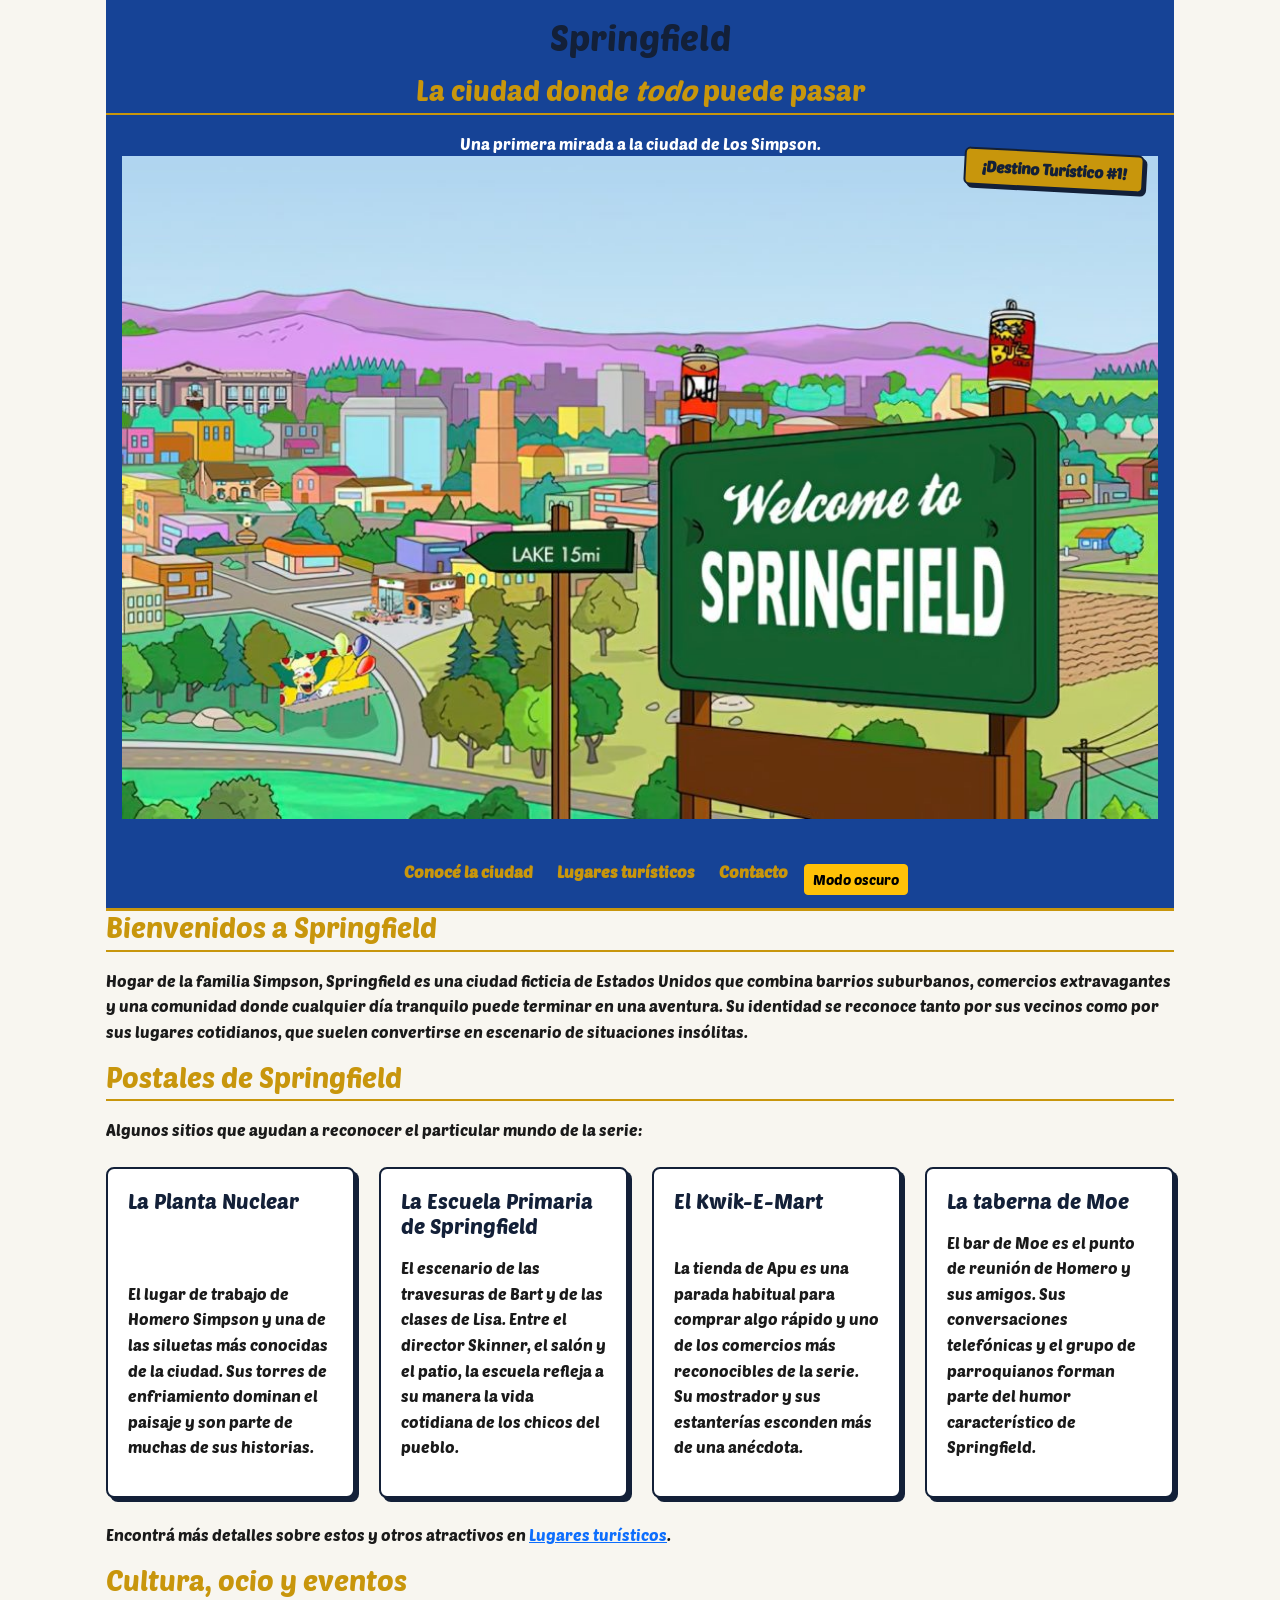
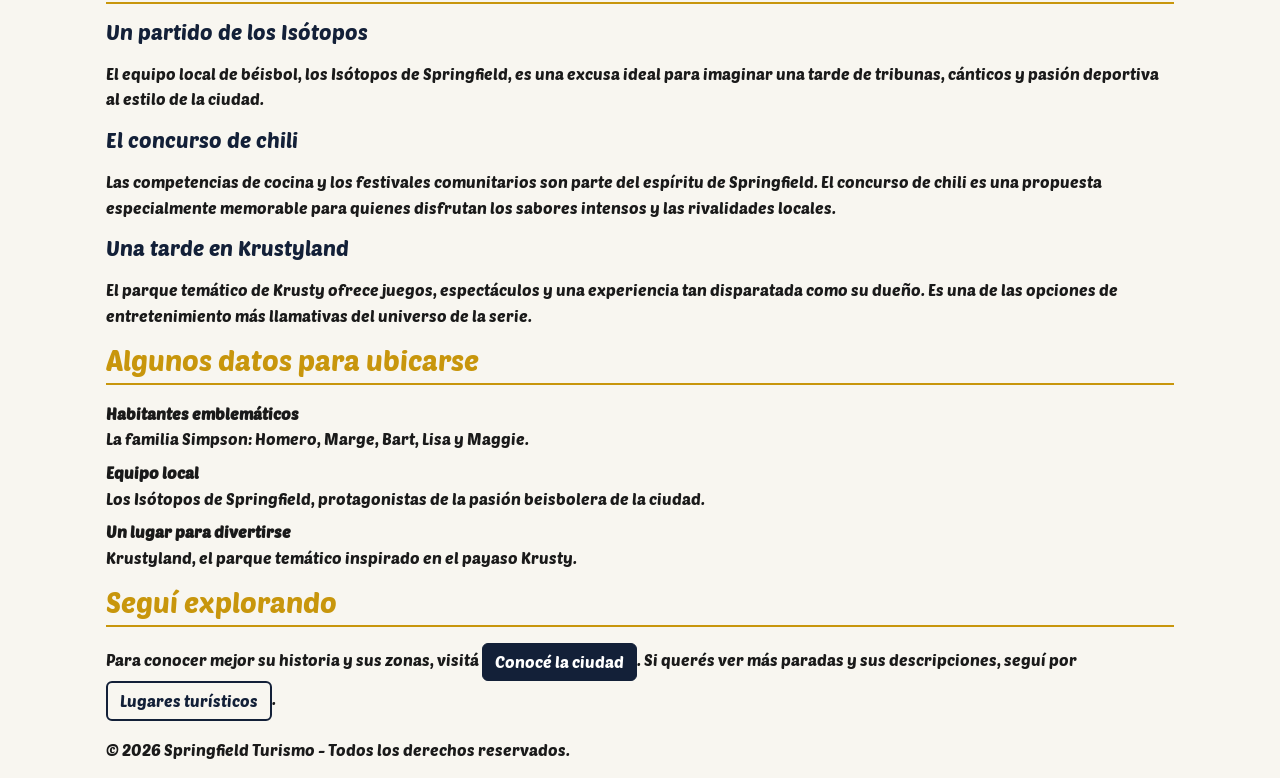
==== index.html @ f0b77295 "Update index.html" ====
<!DOCTYPE html>
<html lang="es">
<head>
    <meta charset="UTF-8">
    <meta name="viewport" content="width=device-width, initial-scale=1.0">
    <title>Springfield</title>
    <link rel="preconnect" href="https://fonts.googleapis.com">
    <link rel="preconnect" href="https://fonts.gstatic.com" crossorigin>
    <link href="https://fonts.googleapis.com/css2?family=Poetsen+One&display=swap" rel="stylesheet">
    <link href="https://cdn.jsdelivr.net/npm/bootstrap@5.3.8/dist/css/bootstrap.min.css" rel="stylesheet" integrity="sha384-sRIl4kxILFvY47J16cr9ZwB07vP4J8+LH7qKQnuqkuIAvNWLzeN8tE5YBujZqJLB" crossorigin="anonymous">
    <link rel=stylesheet href="CSS/estilos.css"> 
</head>
<body>
    <header>
        <h1>Springfield</h1>
        <h2>La ciudad donde <em>todo</em> puede pasar</h2>
        <figure class="imagenSpringfield">
            <span class="badge badge-destacado">¡Destino Turístico #1!</span>
            <img src="./IMG/welcomeToSpringfield.jpg" alt="Vista ilustrada de Springfield">
            <figcaption>Una primera mirada a la ciudad de Los Simpson.</figcaption>
        </figure>
        
    </header>
    <nav class="navbar navbar-expand-lg bg-body-tertiary sticky-top " data-bs-theme="dark">
            <div class="container-fluid">
                <div class="collapse navbar-collapse justify-content-center">
                    <ul>                    
                        <li><a href="ciudad.html">Conocé la ciudad</a></li>
                        <li><a href="lugares.html">Lugares turísticos</a></li>
                        <li><a href="contactos.html">Contacto</a></li>
                    </ul>
                    <button id="btn-modo" class="btn btn-sm btn-warning ms-3">Modo oscuro</button>
                </div>
            </div>
        </nav>
    <main>
        <section aria-labelledby="bienvenida">
            <h2 id="bienvenida">Bienvenidos a Springfield</h2>
            <p>
                Hogar de la familia Simpson, Springfield es una ciudad ficticia de Estados
                Unidos que combina barrios suburbanos, comercios extravagantes y una
                comunidad donde cualquier día tranquilo puede terminar en una aventura.
                Su identidad se reconoce tanto por sus vecinos como por sus lugares
                cotidianos, que suelen convertirse en escenario de situaciones insólitas.
            </p>
        </section>

        <section aria-labelledby="lugares-destacados">
            <h2 id="lugares-destacados">Postales de Springfield</h2>
            <p>Algunos sitios que ayudan a reconocer el particular mundo de la serie:</p>
            <div class="destacados">
                <article>
                    <h3>La Planta Nuclear</h3>
                    <!-- Imagen sugerida: guardá el archivo en IMG/planta-nuclear.jpg y reemplazá este comentario por: <img src="./IMG/planta-nuclear.jpg" alt="Planta Nuclear de Springfield"> -->
                    <p>
                        El lugar de trabajo de Homero Simpson y una de las siluetas más
                        conocidas de la ciudad. Sus torres de enfriamiento dominan el
                        paisaje y son parte de muchas de sus historias.
                    </p>
                </article>
                <article>
                    <h3>La Escuela Primaria de Springfield</h3>
                    <!-- Imagen sugerida: guardá el archivo en IMG/escuela-springfield.jpg y reemplazá este comentario por: <img src="./IMG/escuela-springfield.jpg" alt="Escuela Primaria de Springfield"> -->
                    <p>
                        El escenario de las travesuras de Bart y de las clases de Lisa.
                        Entre el director Skinner, el salón y el patio, la escuela refleja
                        a su manera la vida cotidiana de los chicos del pueblo.
                    </p>
                </article>
                <article>
                    <h3>El Kwik-E-Mart</h3>
                    <!-- Imagen sugerida: guardá el archivo en IMG/kwik-e-mart.jpg y reemplazá este comentario por: <img src="./IMG/kwik-e-mart.jpg" alt="Tienda Kwik-E-Mart"> -->
                    <p>
                        La tienda de Apu es una parada habitual para comprar algo rápido
                        y uno de los comercios más reconocibles de la serie. Su mostrador
                        y sus estanterías esconden más de una anécdota.
                    </p>
                </article>
                <article>
                    <h3>La taberna de Moe</h3>
                    <!-- Imagen sugerida: guardá el archivo en IMG/taberna-moe.jpg y reemplazá este comentario por: <img src="./IMG/taberna-moe.jpg" alt="Interior de la taberna de Moe"> -->
                    <p>
                        El bar de Moe es el punto de reunión de Homero y sus amigos.
                        Sus conversaciones telefónicas y el grupo de parroquianos forman
                        parte del humor característico de Springfield.
                    </p>
                </article>
            </div>
            <p>
                Encontrá más detalles sobre estos y otros atractivos en
                <a href="lugares.html">Lugares turísticos</a>.
            </p>
        </section>

        <section aria-labelledby="cultura-eventos">
            <h2 id="cultura-eventos">Cultura, ocio y eventos</h2>
            <article>
                <h3>Un partido de los Isótopos</h3>
                <!-- Imagen sugerida: guardá el archivo en IMG/isotopos.jpg y reemplazá este comentario por: <img src="./IMG/isotopos.jpg" alt="Partido de los Isótopos de Springfield"> -->
                <p>
                    El equipo local de béisbol, los Isótopos de Springfield, es una
                    excusa ideal para imaginar una tarde de tribunas, cánticos y pasión
                    deportiva al estilo de la ciudad.
                </p>
            </article>
            <article>
                <h3>El concurso de chili</h3>
                <!-- Imagen sugerida: guardá el archivo en IMG/concurso-chili.jpg y reemplazá este comentario por: <img src="./IMG/concurso-chili.jpg" alt="Concurso de chili de Springfield"> -->
                <p>
                    Las competencias de cocina y los festivales comunitarios son parte
                    del espíritu de Springfield. El concurso de chili es una propuesta
                    especialmente memorable para quienes disfrutan los sabores intensos
                    y las rivalidades locales.
                </p>
            </article>
            <article>
                <h3>Una tarde en Krustyland</h3>
                <!-- Imagen sugerida: guardá el archivo en IMG/krustyland.jpg y reemplazá este comentario por: <img src="./IMG/krustyland.jpg" alt="Parque temático Krustyland"> -->
                <p>
                    El parque temático de Krusty ofrece juegos, espectáculos y una
                    experiencia tan disparatada como su dueño. Es una de las opciones
                    de entretenimiento más llamativas del universo de la serie.
                </p>
            </article>
        </section>

        <section aria-labelledby="datos-curiosos">
            <h2 id="datos-curiosos">Algunos datos para ubicarse</h2>
            <dl>
                <dt>Habitantes emblemáticos</dt>
                <dd>
                    La familia Simpson: Homero, Marge, Bart, Lisa y Maggie.
                </dd>
                <dt>Equipo local</dt>
                <dd>
                    Los Isótopos de Springfield, protagonistas de la pasión beisbolera
                    de la ciudad.
                </dd>
                <dt>Un lugar para divertirse</dt>
                <dd>
                    Krustyland, el parque temático inspirado en el payaso Krusty.
                </dd>
            </dl>
        </section>

        <aside>
            <h2>Seguí explorando</h2>
            <p>
                Para conocer mejor su historia y sus zonas, visitá
                <a href="ciudad.html" class="btn btn-primary">Conocé la ciudad</a>. Si querés ver más paradas
                y sus descripciones, seguí por
                <a href="lugares.html" class="btn btn-outline-primary">Lugares turísticos</a>.
            </p>
        </aside>
    </main>
    <footer> 
        <p>
            &copy; 2026 Springfield Turismo - Todos los derechos reservados.
        </p> 
    </footer>
    <script src="https://cdn.jsdelivr.net/npm/bootstrap@5.3.8/dist/js/bootstrap.bundle.min.js" integrity="sha384-FKyoEForCGlyvwx9Hj09JcYn3nv7wiPVlz7YYwJrWVcXK/BmnVDxM+D2scQbITxI" crossorigin="anonymous"></script>
    <script src="js/main.js"></script>
</body>
</html>
---- CSS/estilos.css ----
/* 
VARIABLES Y COLORES
*/

:root {
  --color-primario: #132038;
  --color-secundario: #C8960C;
  --color-fondo: #F8F6F0;
  --color-texto: #1A1A1A;
  --color-texto-blanco: #FFFFFF;
  --color-azul-claro: #164396;
  --fuente-principal: 'Poetsen One', sans-serif;
}

/*
RESET Y TIPOGRAFIA GLOBAL
*/

* {
  box-sizing: border-box;
  margin: 0;
  padding: 0;
}

html {
  font-size: 16px;

}

body {
  flex-direction: column;
  align-items: center;
  align-content: center;
  
  font-family: var(--fuente-principal);
  font-size: 1rem;
  line-height: 1.6;
  background-color: var(--color-fondo);
  color: var(--color-texto);
  max-width: 1100px;
  margin: 0 auto;
  padding: 0 1rem;  
}

/*
TIPOGRAFIA GLOBAL
*/

h1, h2, h3 {
  color: var(--color-primario);
  margin-bottom: 1rem;
}

h1 {
  font-size: 2.2rem;
  color: var(--color-primario);
}

h2 {
  font-size: 1.75rem;
  color: var(--color-secundario);
  border-bottom: 2px solid var(--color-secundario);
  padding-bottom: 0.3rem;
}

h3 {
  font-size: 1.3rem;
  color: var(--color-primario);
}

p {
  margin-bottom: 1rem;
}

header, nav {
  background-color: var(--color-azul-claro);
  color: var(--color-texto-blanco);
  padding: 1rem 0;
  text-align: center;
}

nav ul {
  
  list-style: none;
  display: flex;
  justify-content: center;
  align-items: center;
  flex-wrap: wrap;
  gap: 1.5rem;  
}

nav {
  position: sticky;
  top: 0;
}

nav ul a {
  color: var(--color-secundario);
  text-decoration: none;
  font-weight: bold;
}

nav ul a:hover {
  color: var(--color-texto-blanco);
  text-decoration: underline;
}

.imagenSpringfield {
  display: flex;
  flex-direction: column-reverse;
  align-items: center;
  justify-content: center;
  margin: 1rem 0;
  width: 100%;
  padding: 0 1rem;
}

.imagenSpringfield img {
  display: block;
  width: 100%;
  max-width: 100%;
  height: auto;
}

.contacto-page header {
  padding: 1.5rem 1rem 1.25rem;
}

.contacto-page header h1 {
  color: var(--color-texto-blanco);
  margin-bottom: 0.25rem;
}

.contacto-page header p {
  margin-bottom: 0;
}

.contacto-page nav ul {
  flex-wrap: wrap;
  padding: 0 1rem;
}

.contacto-page nav a[aria-current="page"] {
  color: var(--color-texto-blanco);
  text-decoration: underline;
  text-underline-offset: 0.25rem;
}

.contacto-page main {
  padding: 2rem 0 3rem;
}

.contacto-intro {
  margin-bottom: 1.5rem;
  padding: 1rem 0;
  border-bottom: 2px solid var(--color-secundario);
}

.contacto-intro h2,
.contacto-datos h2,
.formulario-contacto h2 {
  margin-bottom: 0.5rem;
}

.contacto-sello {
  color: var(--color-azul-claro);
  font-size: 0.9rem;
  text-transform: uppercase;
}

.contacto-columnas {
  display: grid;
  grid-template-columns: minmax(220px, 0.8fr) minmax(0, 1.4fr);
  gap: 2rem;
  align-items: start;
}

.contacto-datos {
  padding: 1rem 0;
}

.contacto-datos ul {
  list-style: none;
  margin-top: 1.25rem;
}

.contacto-datos li {
  display: grid;
  gap: 0.15rem;
  padding: 0.85rem 0;
  border-top: 1px solid #d7d2c5;
  overflow-wrap: anywhere;
}

.contacto-datos li span {
  color: var(--color-azul-claro);
  font-size: 0.85rem;
  text-transform: uppercase;
}

.contacto-datos a {
  color: var(--color-primario);
}

.formulario-contacto {
  padding: 1.5rem;
  background-color: #fff;
  border: 2px solid var(--color-primario);
  border-top: 8px solid var(--color-secundario);
  box-shadow: 6px 6px 0 var(--color-primario);
}

.formulario-contacto > p {
  color: #555;
  font-size: 0.9rem;
}

.campo-contacto {
  display: grid;
  gap: 0.35rem;
  margin-top: 1rem;
}

.campo-contacto label {
  color: var(--color-primario);
  font-weight: bold;
}

.campo-contacto input,
.campo-contacto select,
.campo-contacto textarea {
  width: 100%;
  min-height: 2.8rem;
  padding: 0.65rem 0.75rem;
  border: 1px solid #777;
  border-radius: 3px;
  background-color: #fff;
  color: var(--color-texto);
  font: inherit;
}

.campo-contacto textarea {
  min-height: 8rem;
  resize: vertical;
}

.campo-contacto input:focus,
.campo-contacto select:focus,
.campo-contacto textarea:focus {
  outline: 3px solid var(--color-secundario);
  outline-offset: 2px;
}

.formulario-contacto button {
  display: inline-flex;
  align-items: center;
  gap: 0.65rem;
  margin-top: 1.25rem;
  padding: 0.75rem 1rem;
  border: 0;
  border-radius: 3px;
  background-color: var(--color-primario);
  color: var(--color-texto-blanco);
  font: inherit;
  cursor: pointer;
}

.formulario-contacto button:hover {
  background-color: var(--color-azul-claro);
}

/*Seccion de destacados */

.destacados {
  display: flex;
  flex-wrap: wrap;
  gap: 1.5rem;
  margin: 1.5rem 0;
}

.destacados article {
  flex: 1 1 240px;
  display: flex;
  flex-direction: column;
  justify-content: space-between;
  background-color: #ffffff;
  border: 2px solid var(--color-primario);
  border-radius: 8px;
  padding: 1.25rem;
  box-shadow: 4px 4px 0 var(--color-primario);
}

/* Seccion de barrios en ciudad*/

.barrios-contenedor {
  display: flex;
  flex-wrap: wrap;
  gap: 1.5rem;
  margin-top: 1rem;
}

.barrio {
  flex: 1 1 280px;
  background-color: #ffffff;
  border-left: 5px solid var(--color-secundario);
  padding: 1rem 1.25rem;
  box-shadow: 0 2px 5px rgba(0, 0, 0, 0.08);
}

/*Contenedor para ubicar el badge sobree la imagen */

.imagenSpringfield {
  position: relative;
}

.badge-destacado {
  position: absolute;
  top: 20px;
  right: 30px;
  z-index: 10;
  font-size: 0.95rem;
  padding: 0.6rem 1rem;
  box-shadow: 3px 3px 0 var(--color-primario);
  transform: rotate(3deg);
}

/*Personalizacion de componentes */

.badge-destacado.badge {
  background-color: var(--color-secundario);
  color: var(--color-primario);
  border: 2px solid var(--color-primario);
}

.btn-primary {
  background-color: var(--color-primario);
  border-color: var(--color-primario);
  color: var(--color-texto-blanco);
  transition: all 0.25s ease-in-out;
}

.btn-primary:hover,
.btn-primary:focus {
  background-color: var(--color-azul-claro);
  border-color: var(--color-azul-claro);
}

.btn-outline-primary {
  color: var(--color-primario);
  border-color: var(--color-primario);
  border-width: 2px;
  transition: all 0.25s ease-in-out;
}

.btn-outline-primary:hover {
  background-color: var(--color-secundario);
  border-color: var(--color-primario);
  color: var(--color-primario);
}

/* Personalización del navbar de Bootstrap */
.navbar {
  background-color: var(--color-azul-claro) !important;
  border-bottom: 3px solid var(--color-secundario);
}
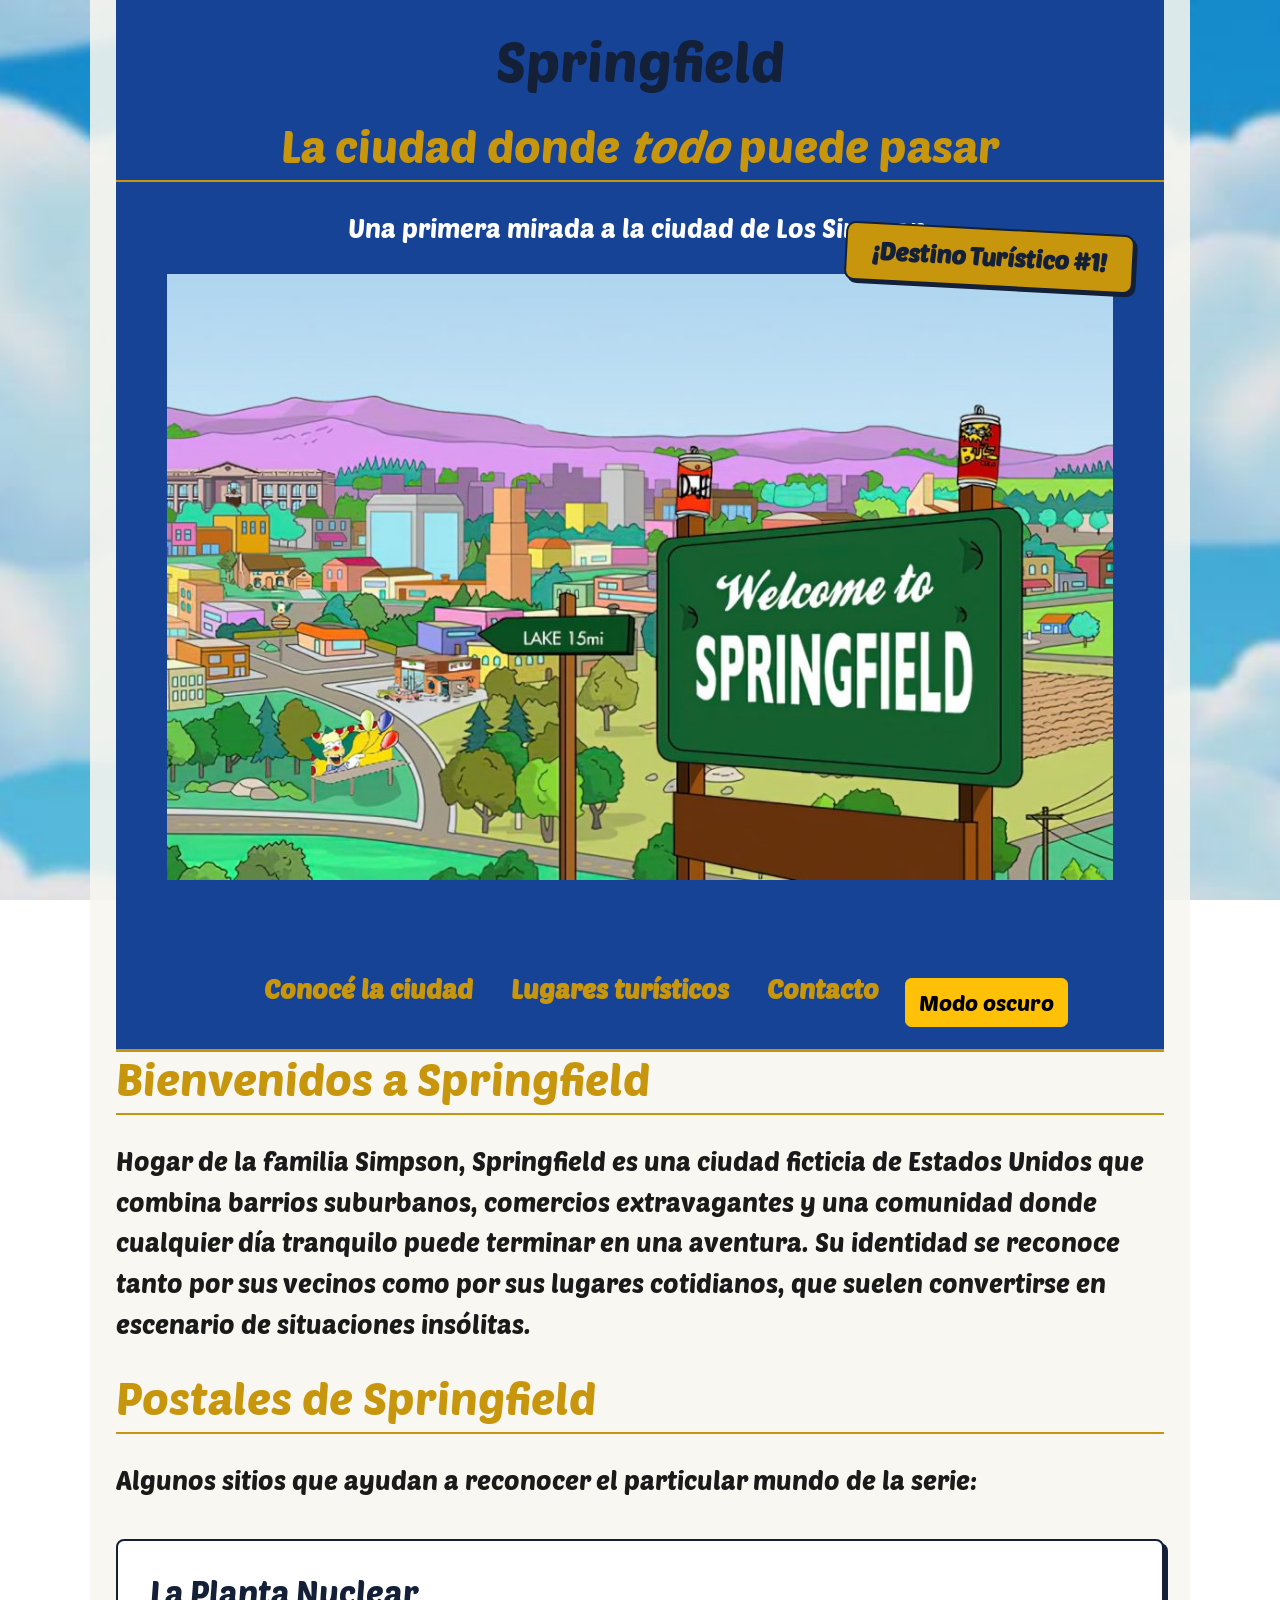
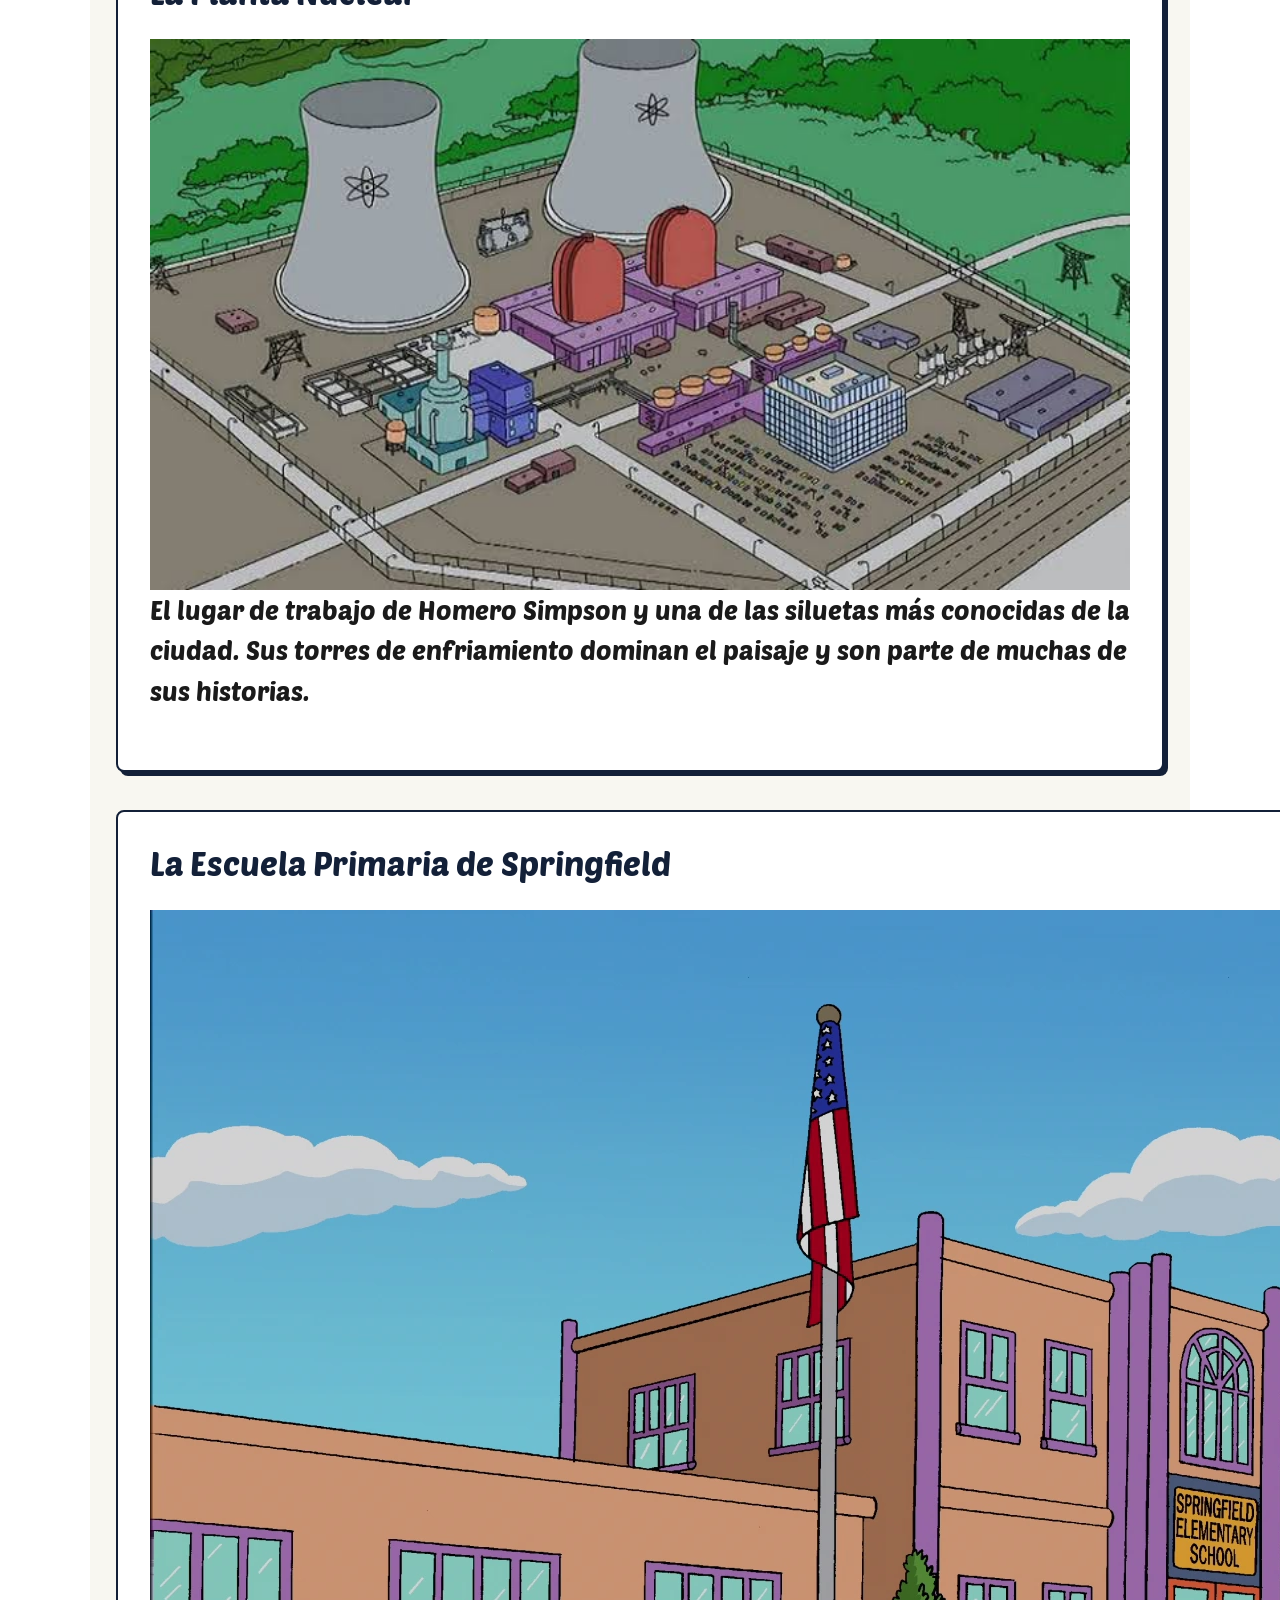
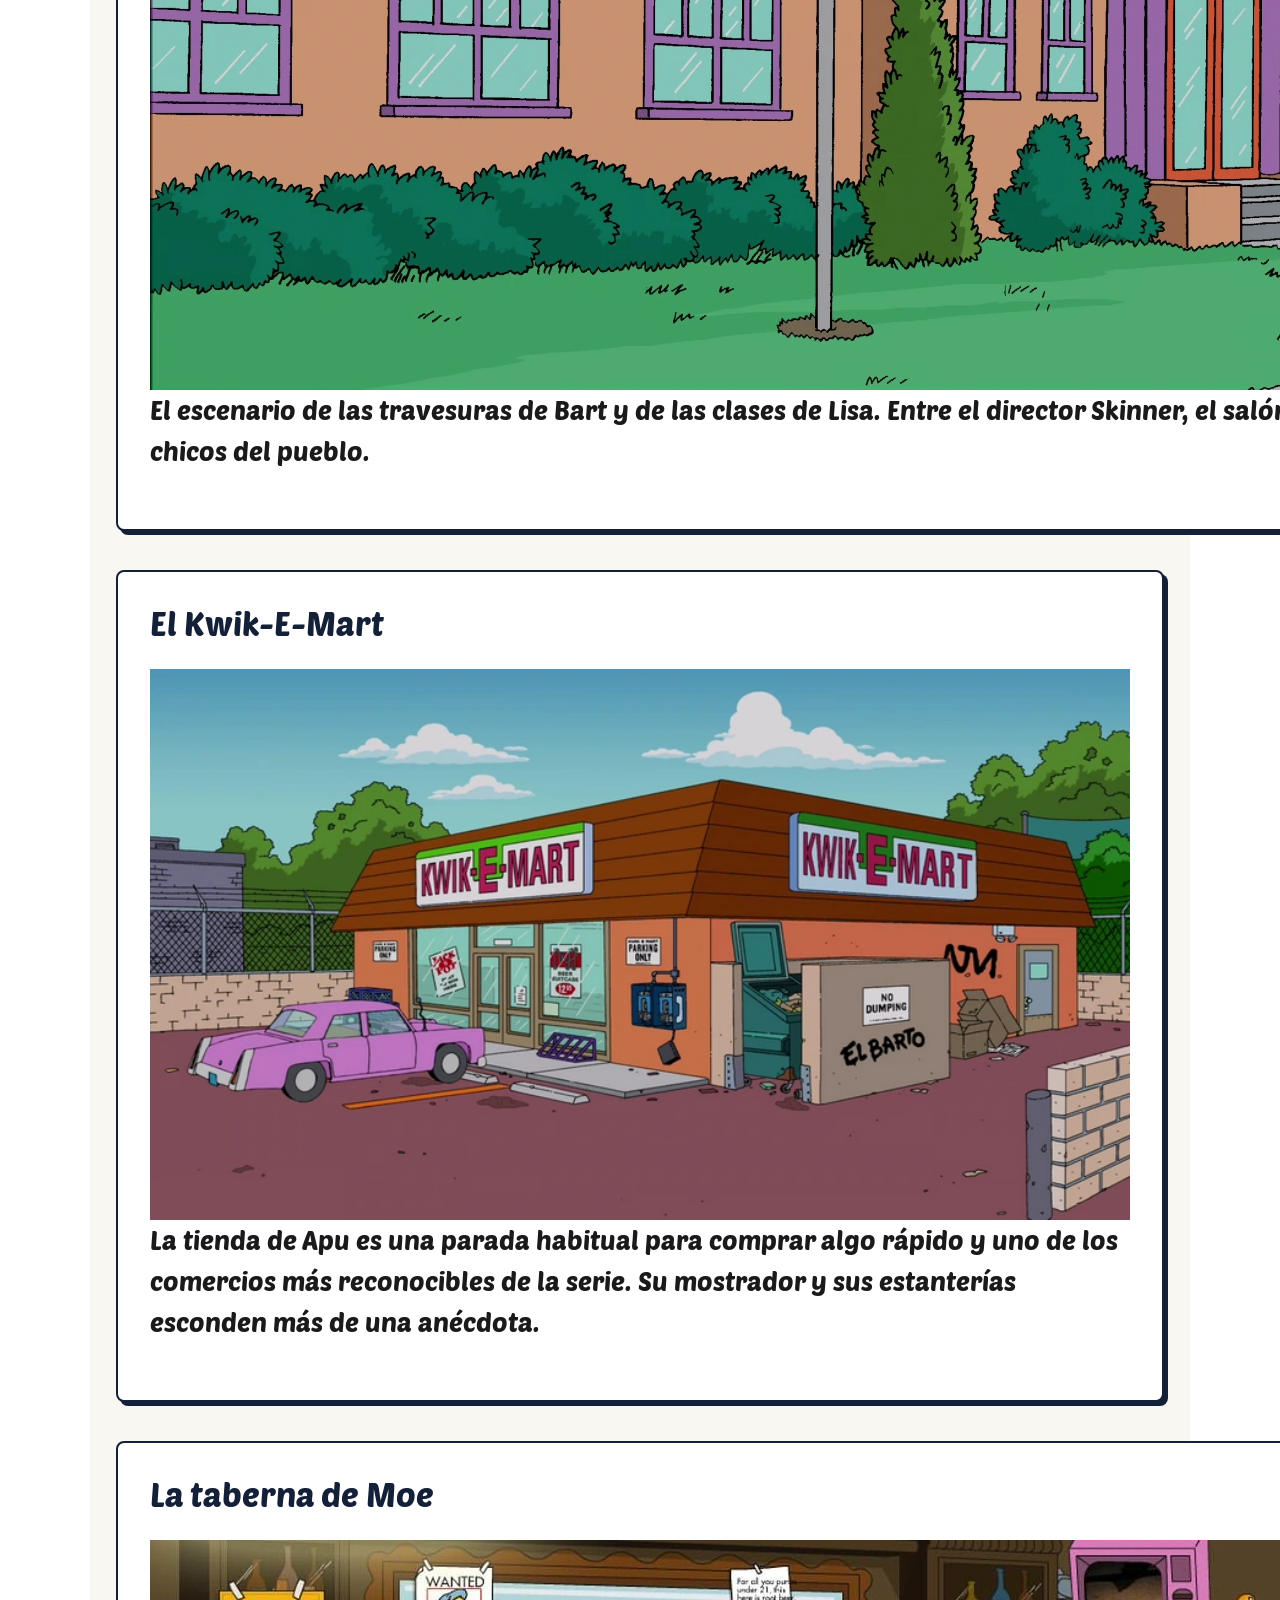
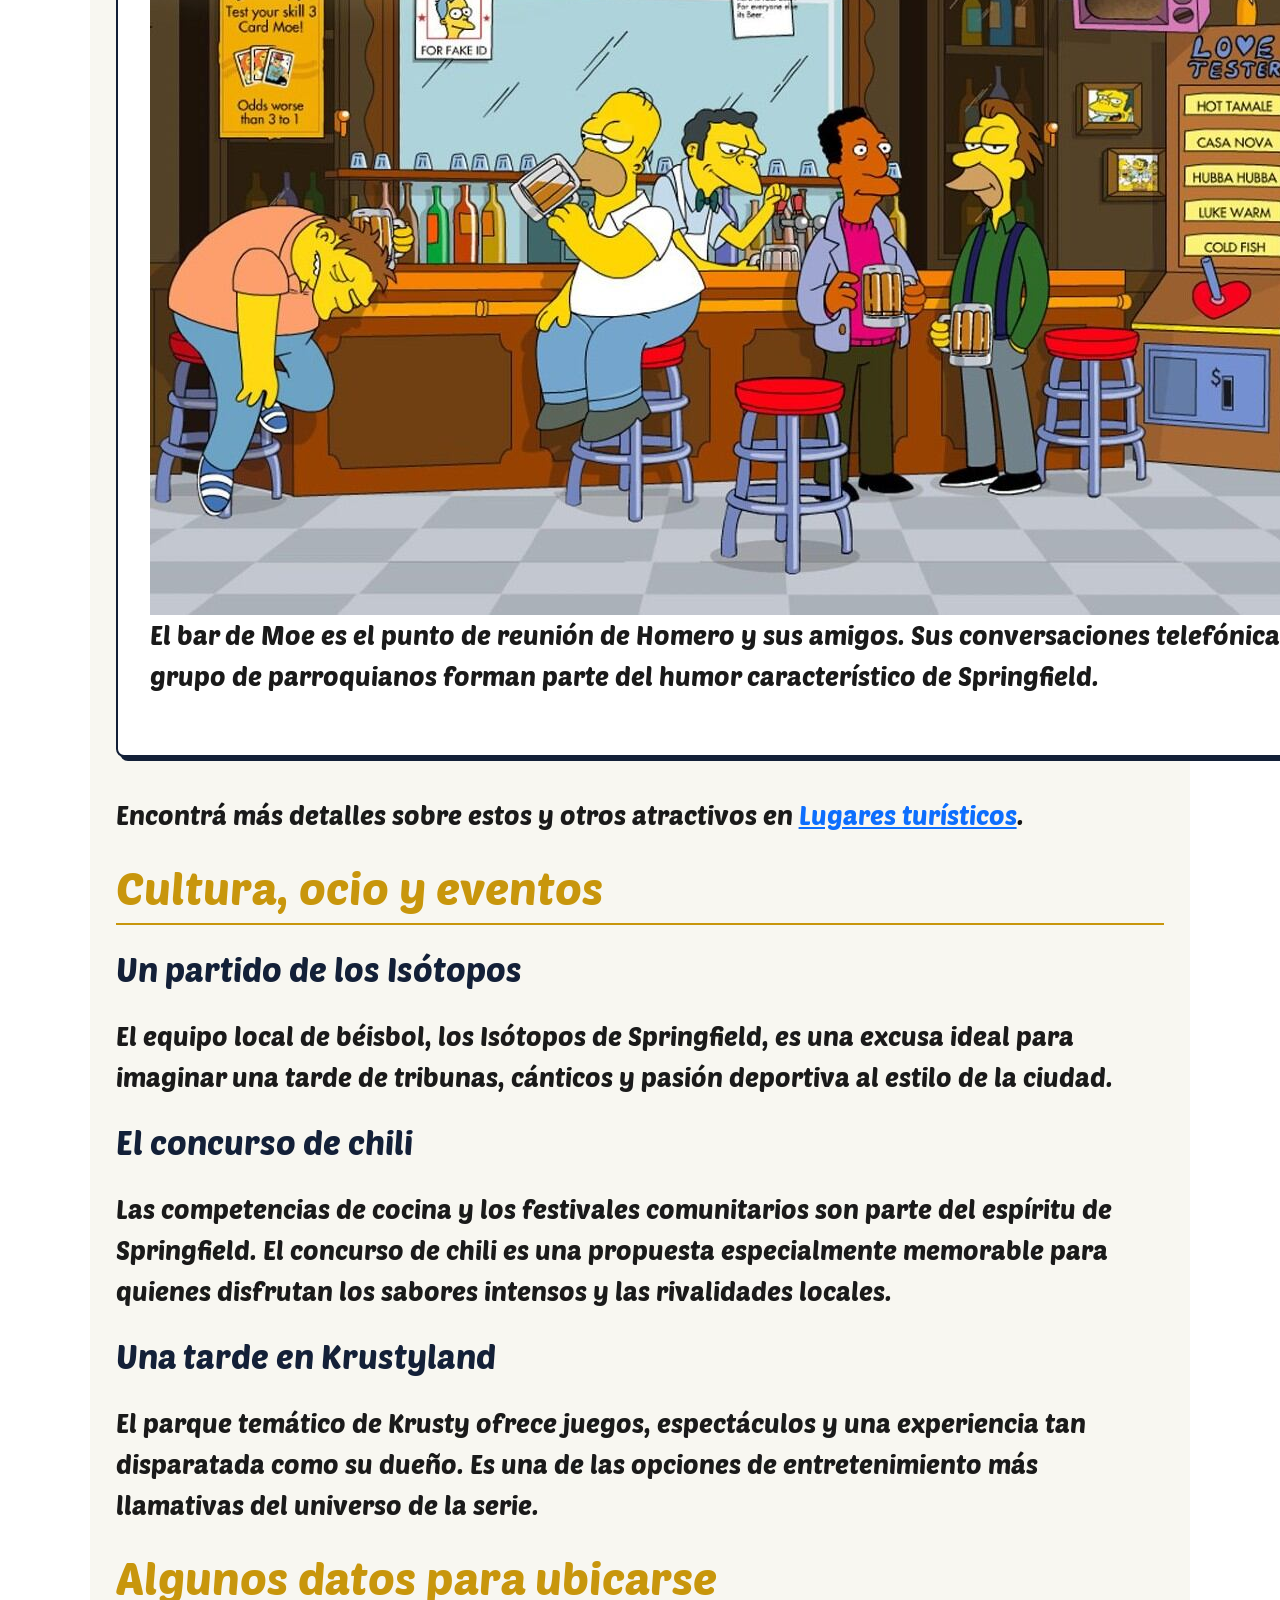
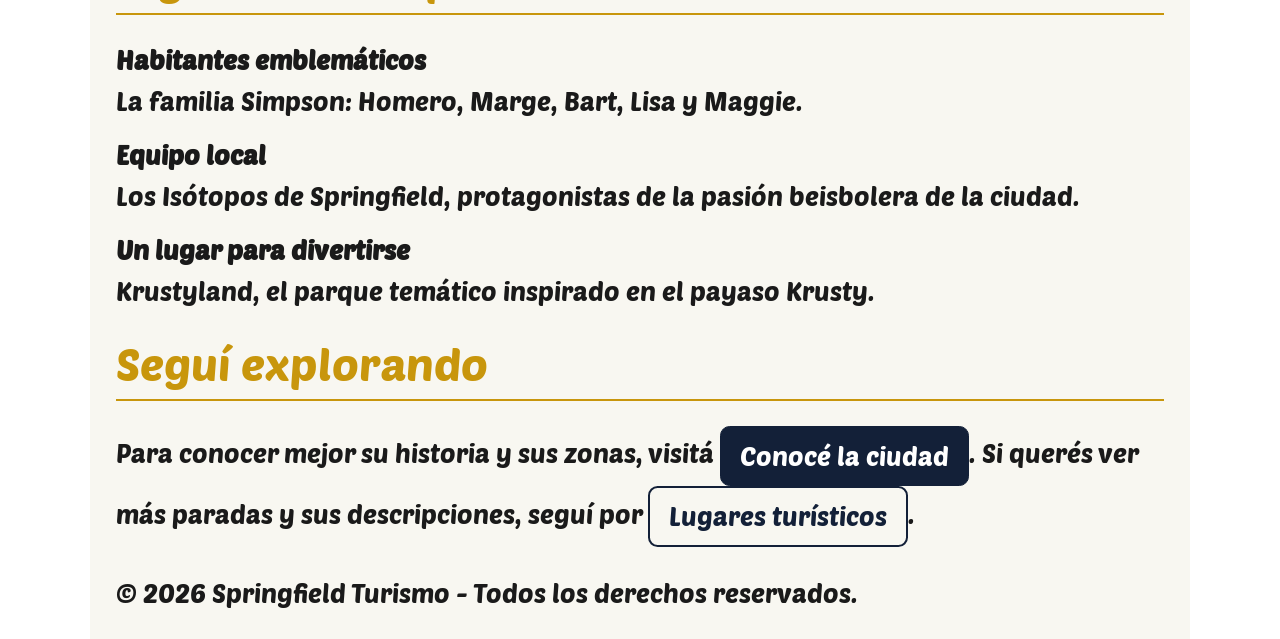
==== commit 11b71368: "feat: agrego funcionalidad js: modo oscuro. agrego imagenes." ====
--- a/index.html
+++ b/index.html
@@ -11,12 +11,13 @@
     <link rel=stylesheet href="CSS/estilos.css"> 
 </head>
 <body>
+    
     <header>
         <h1>Springfield</h1>
         <h2>La ciudad donde <em>todo</em> puede pasar</h2>
         <figure class="imagenSpringfield">
             <span class="badge badge-destacado">¡Destino Turístico #1!</span>
-            <img src="./IMG/welcomeToSpringfield.jpg" alt="Vista ilustrada de Springfield">
+            <img src="./IMG/welcomeToSpringfield.jpg" alt="Vista ilustrada de Springfield" class="imagenSpringfield">
             <figcaption>Una primera mirada a la ciudad de Los Simpson.</figcaption>
         </figure>
         
@@ -51,7 +52,7 @@
             <div class="destacados">
                 <article>
                     <h3>La Planta Nuclear</h3>
-                    <!-- Imagen sugerida: guardá el archivo en IMG/planta-nuclear.jpg y reemplazá este comentario por: <img src="./IMG/planta-nuclear.jpg" alt="Planta Nuclear de Springfield"> -->
+                    <img src="./IMG/plantaNuclear.jfif" alt="plantaNuclear">
                     <p>
                         El lugar de trabajo de Homero Simpson y una de las siluetas más
                         conocidas de la ciudad. Sus torres de enfriamiento dominan el
@@ -60,7 +61,7 @@
                 </article>
                 <article>
                     <h3>La Escuela Primaria de Springfield</h3>
-                    <!-- Imagen sugerida: guardá el archivo en IMG/escuela-springfield.jpg y reemplazá este comentario por: <img src="./IMG/escuela-springfield.jpg" alt="Escuela Primaria de Springfield"> -->
+                    <img src="./IMG/escuelaPrimaria.webp" alt="escuelaPrimaria">
                     <p>
                         El escenario de las travesuras de Bart y de las clases de Lisa.
                         Entre el director Skinner, el salón y el patio, la escuela refleja
@@ -69,7 +70,7 @@
                 </article>
                 <article>
                     <h3>El Kwik-E-Mart</h3>
-                    <!-- Imagen sugerida: guardá el archivo en IMG/kwik-e-mart.jpg y reemplazá este comentario por: <img src="./IMG/kwik-e-mart.jpg" alt="Tienda Kwik-E-Mart"> -->
+                    <img src="./IMG/Kwik-E-Mart.webp" alt="Tienda Kwik-E-Mart">
                     <p>
                         La tienda de Apu es una parada habitual para comprar algo rápido
                         y uno de los comercios más reconocibles de la serie. Su mostrador
@@ -78,7 +79,7 @@
                 </article>
                 <article>
                     <h3>La taberna de Moe</h3>
-                    <!-- Imagen sugerida: guardá el archivo en IMG/taberna-moe.jpg y reemplazá este comentario por: <img src="./IMG/taberna-moe.jpg" alt="Interior de la taberna de Moe"> -->
+                    <img src="./IMG/tabernaDeMoe.png" alt="tabernaDeMoe">
                     <p>
                         El bar de Moe es el punto de reunión de Homero y sus amigos.
                         Sus conversaciones telefónicas y el grupo de parroquianos forman
--- a/CSS/estilos.css
+++ b/CSS/estilos.css
@@ -23,8 +23,8 @@
 }
 
 html {
-  font-size: 16px;
-
+  font-size: 1.6em;
+  background: url("../IMG/fondo-intro.jpg") center / cover fixed no-repeat;
 }
 
 body {
@@ -35,7 +35,7 @@
   font-family: var(--fuente-principal);
   font-size: 1rem;
   line-height: 1.6;
-  background-color: var(--color-fondo);
+  background-color: rgba(248, 246, 240, 0.88);
   color: var(--color-texto);
   max-width: 1100px;
   margin: 0 auto;
@@ -269,6 +269,8 @@
   background-color: var(--color-azul-claro);
 }
 
+
+
 /*Seccion de destacados */
 
 .destacados {
@@ -364,11 +366,32 @@
   border-bottom: 3px solid var(--color-secundario);
 }
 
-
-
-
-
-
-
-
-
+/*MODO OSCURO */
+
+body.oscuro {
+  background-color: #121212;
+  color: #f5f5f5;
+}
+
+body.oscuro h1,
+body.oscuro h3 {
+  color: var(--color-secundario);
+}
+
+body.oscuro .destacados article,
+body.oscuro .barrio,
+body.oscuro .formulario-contacto {
+  background-color: #1e1e1e;
+  color: #f5f5f5;
+  border-color: var(--color-secundario);
+}
+
+body.oscuro .campo-contacto label {
+  color: var(--color-secundario);
+}
+
+
+
+
+
+
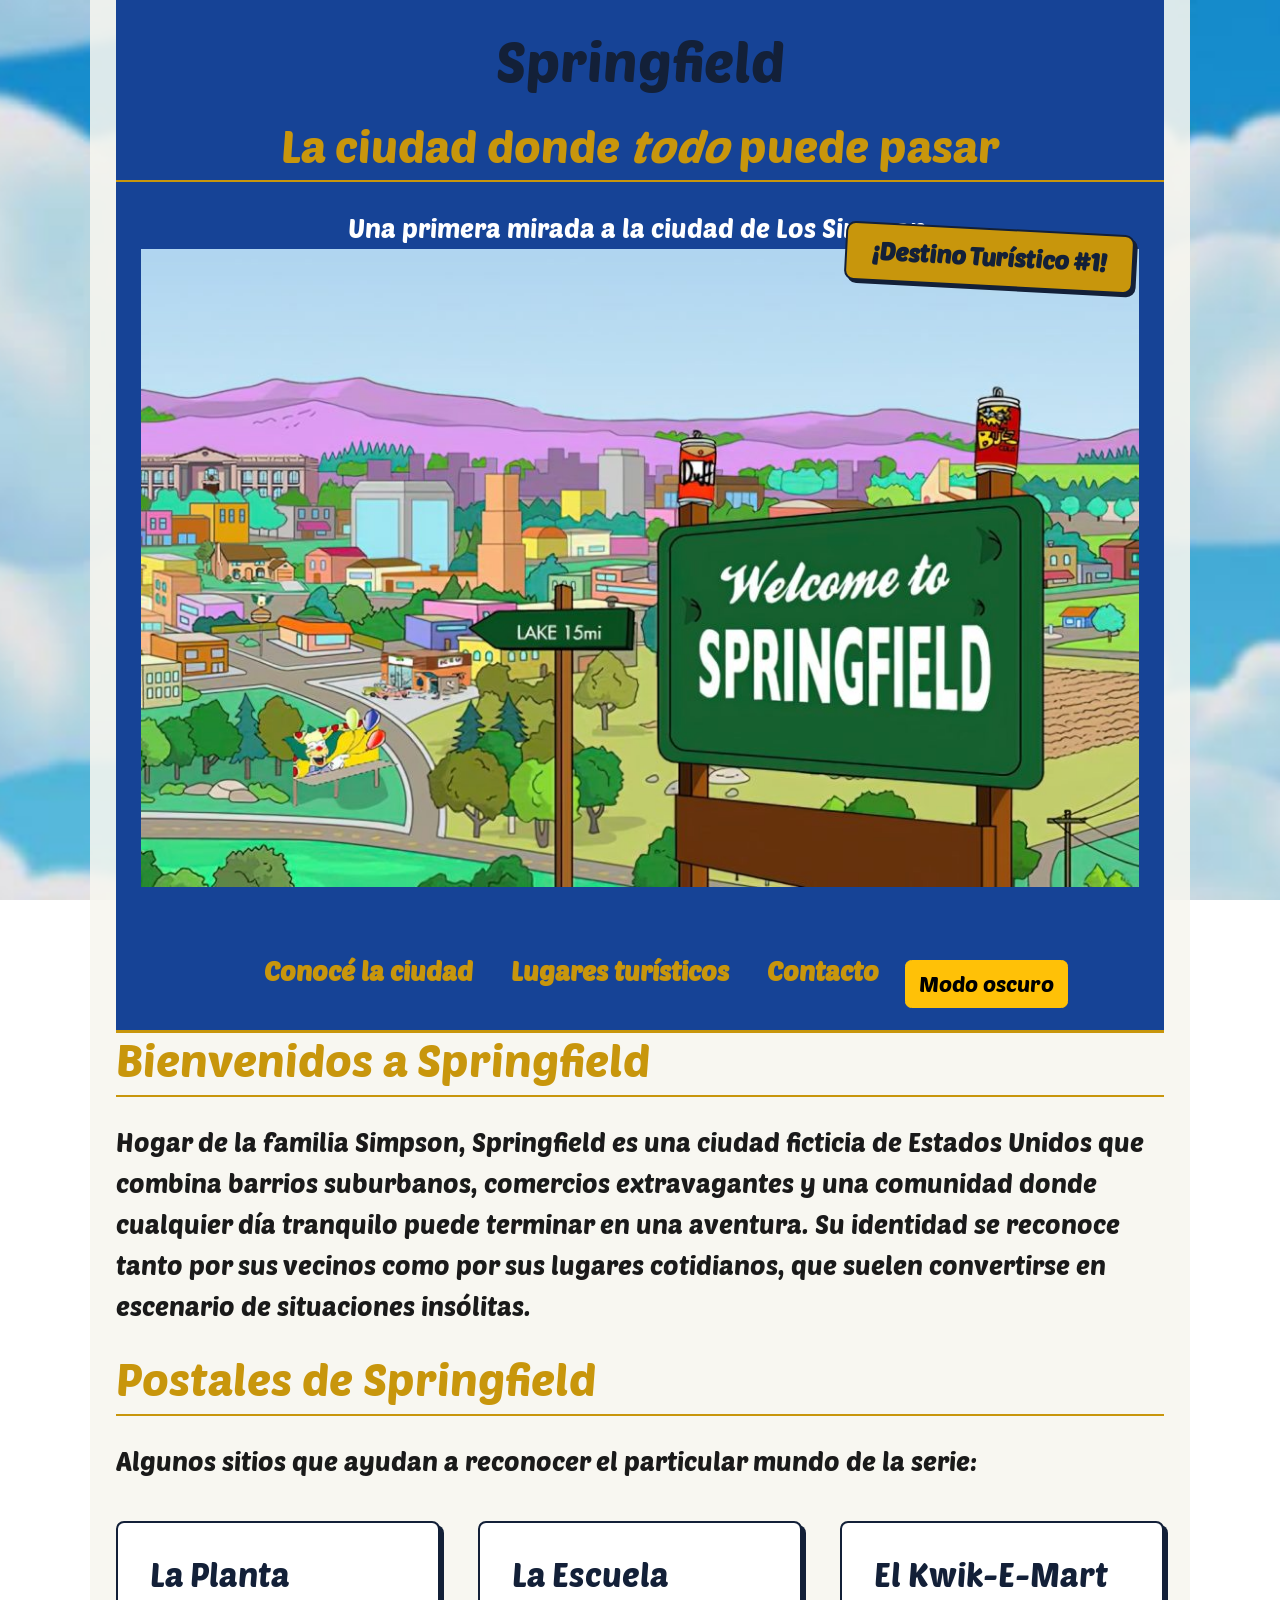
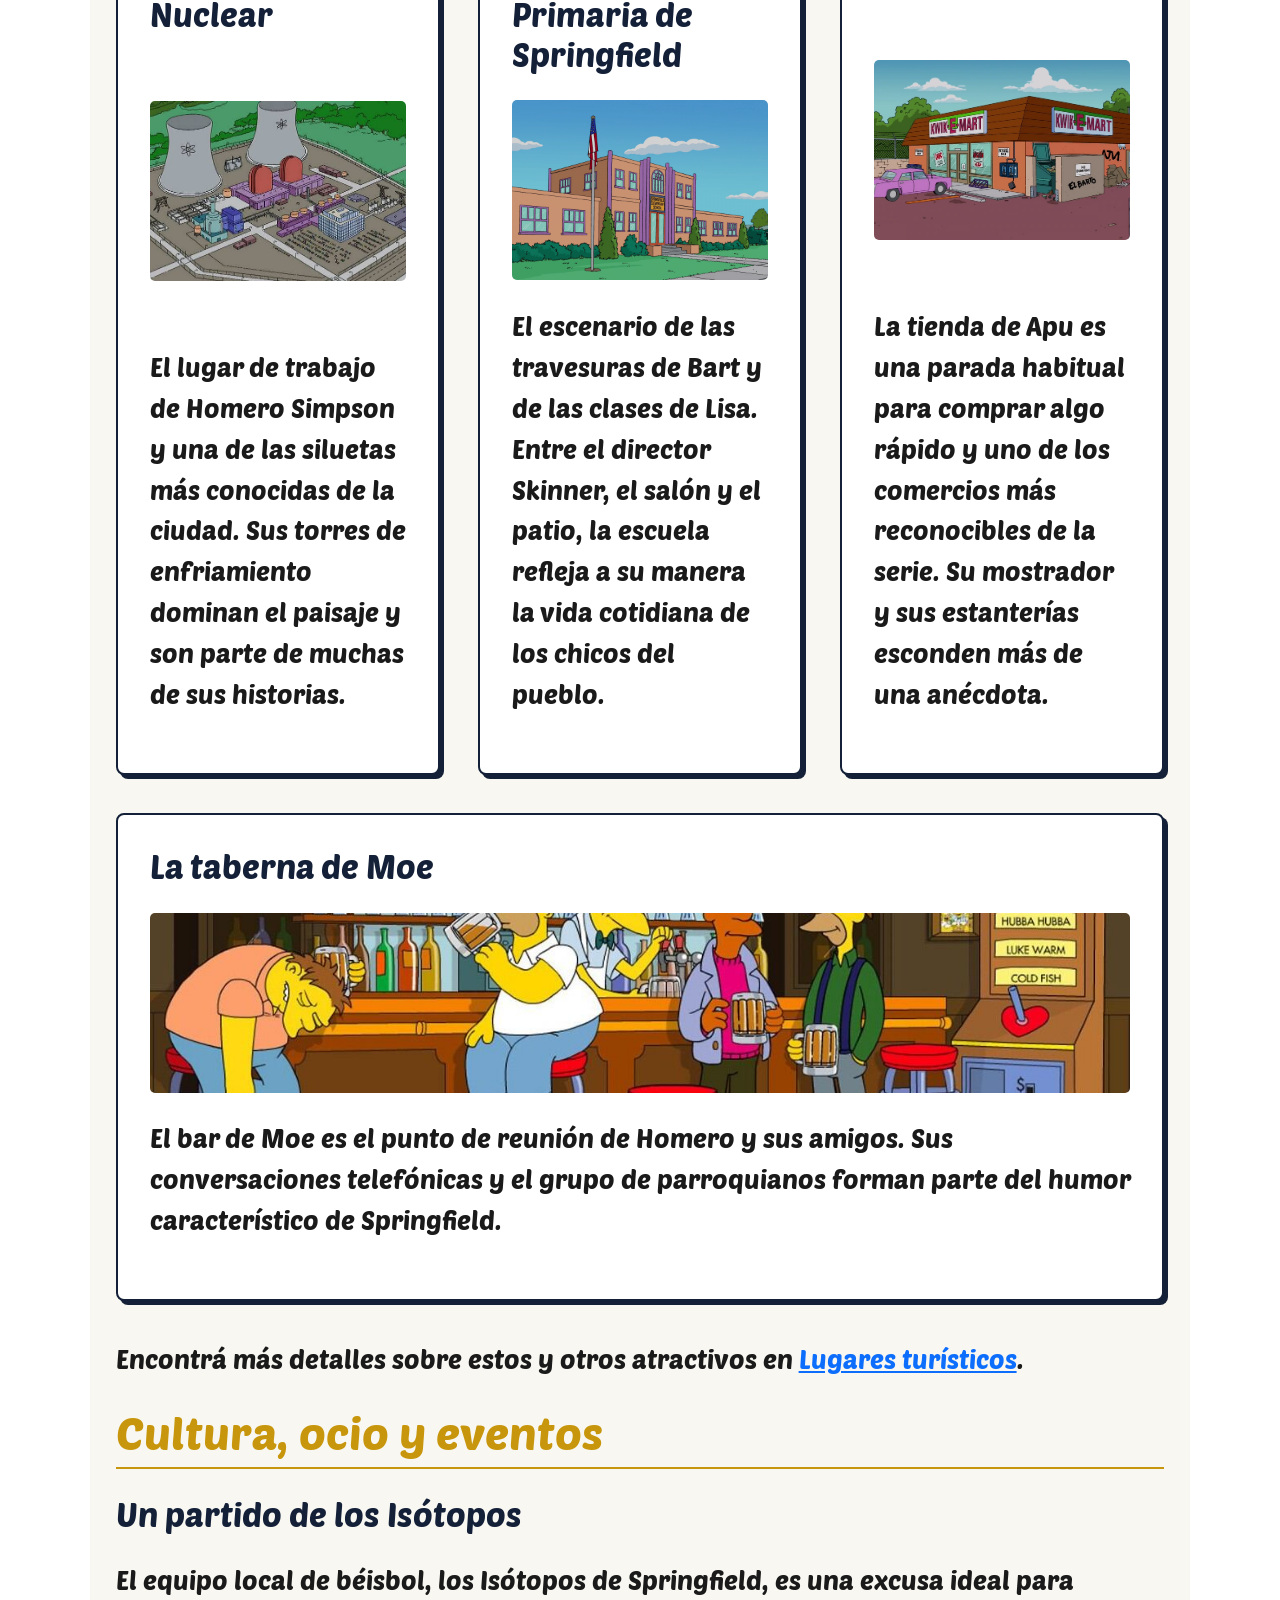
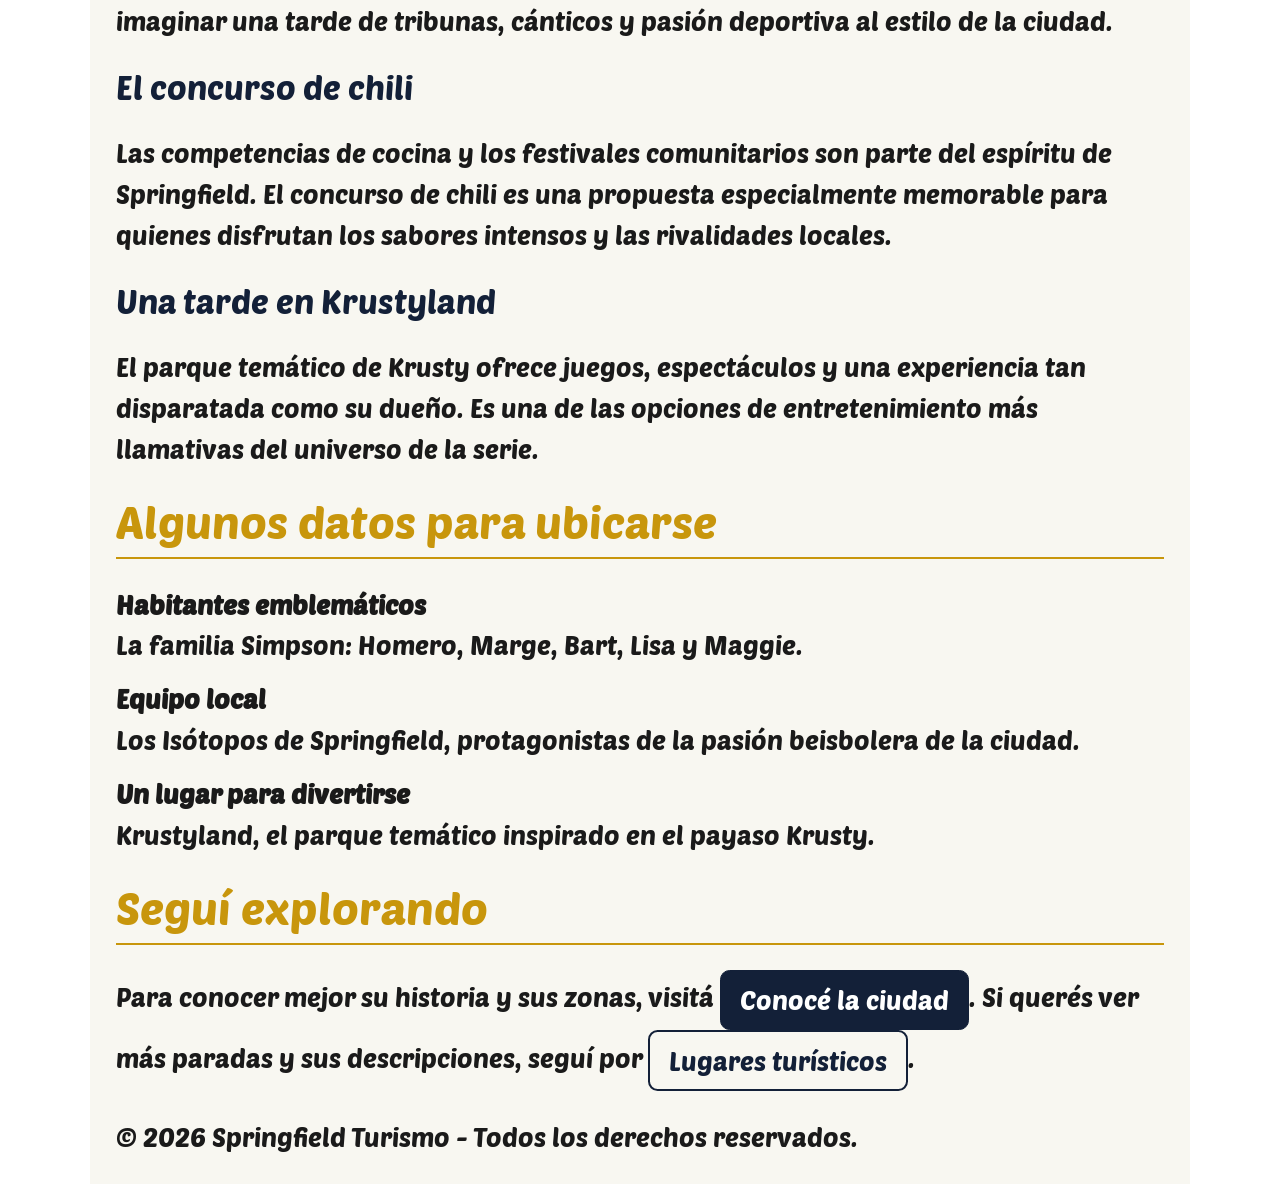
==== commit c8aa6185: "Update index.html" ====
--- a/index.html
+++ b/index.html
@@ -17,7 +17,7 @@
         <h2>La ciudad donde <em>todo</em> puede pasar</h2>
         <figure class="imagenSpringfield">
             <span class="badge badge-destacado">¡Destino Turístico #1!</span>
-            <img src="./IMG/welcomeToSpringfield.jpg" alt="Vista ilustrada de Springfield" class="imagenSpringfield">
+            <img src="./IMG/welcomeToSpringfield.jpg" alt="Vista ilustrada de Springfield">
             <figcaption>Una primera mirada a la ciudad de Los Simpson.</figcaption>
         </figure>
         
--- a/CSS/estilos.css
+++ b/CSS/estilos.css
@@ -292,6 +292,14 @@
   box-shadow: 4px 4px 0 var(--color-primario);
 }
 
+.destacados article img {
+  width: 100%;
+  height: 180px;
+  object-fit: cover;
+  border-radius: 5px;
+  margin-bottom: 1rem;
+}
+
 /* Seccion de barrios en ciudad*/
 
 .barrios-contenedor {
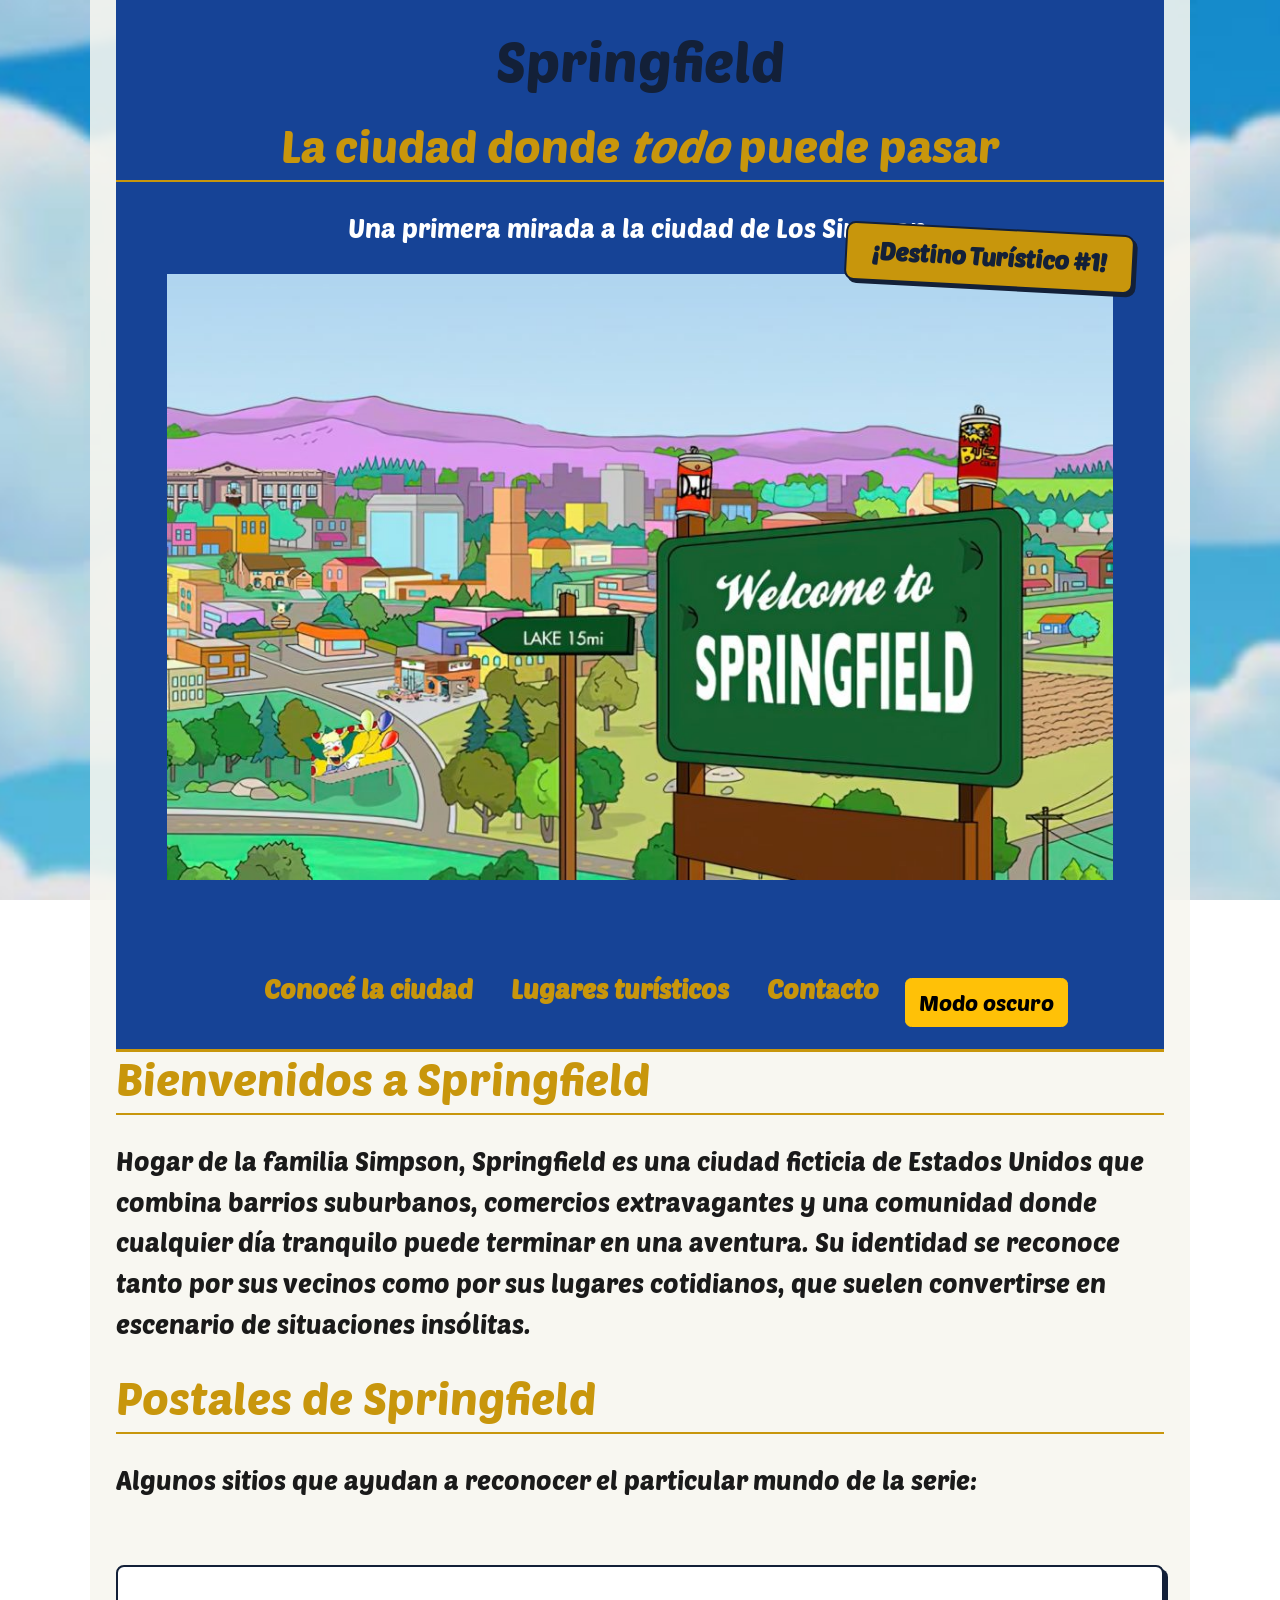
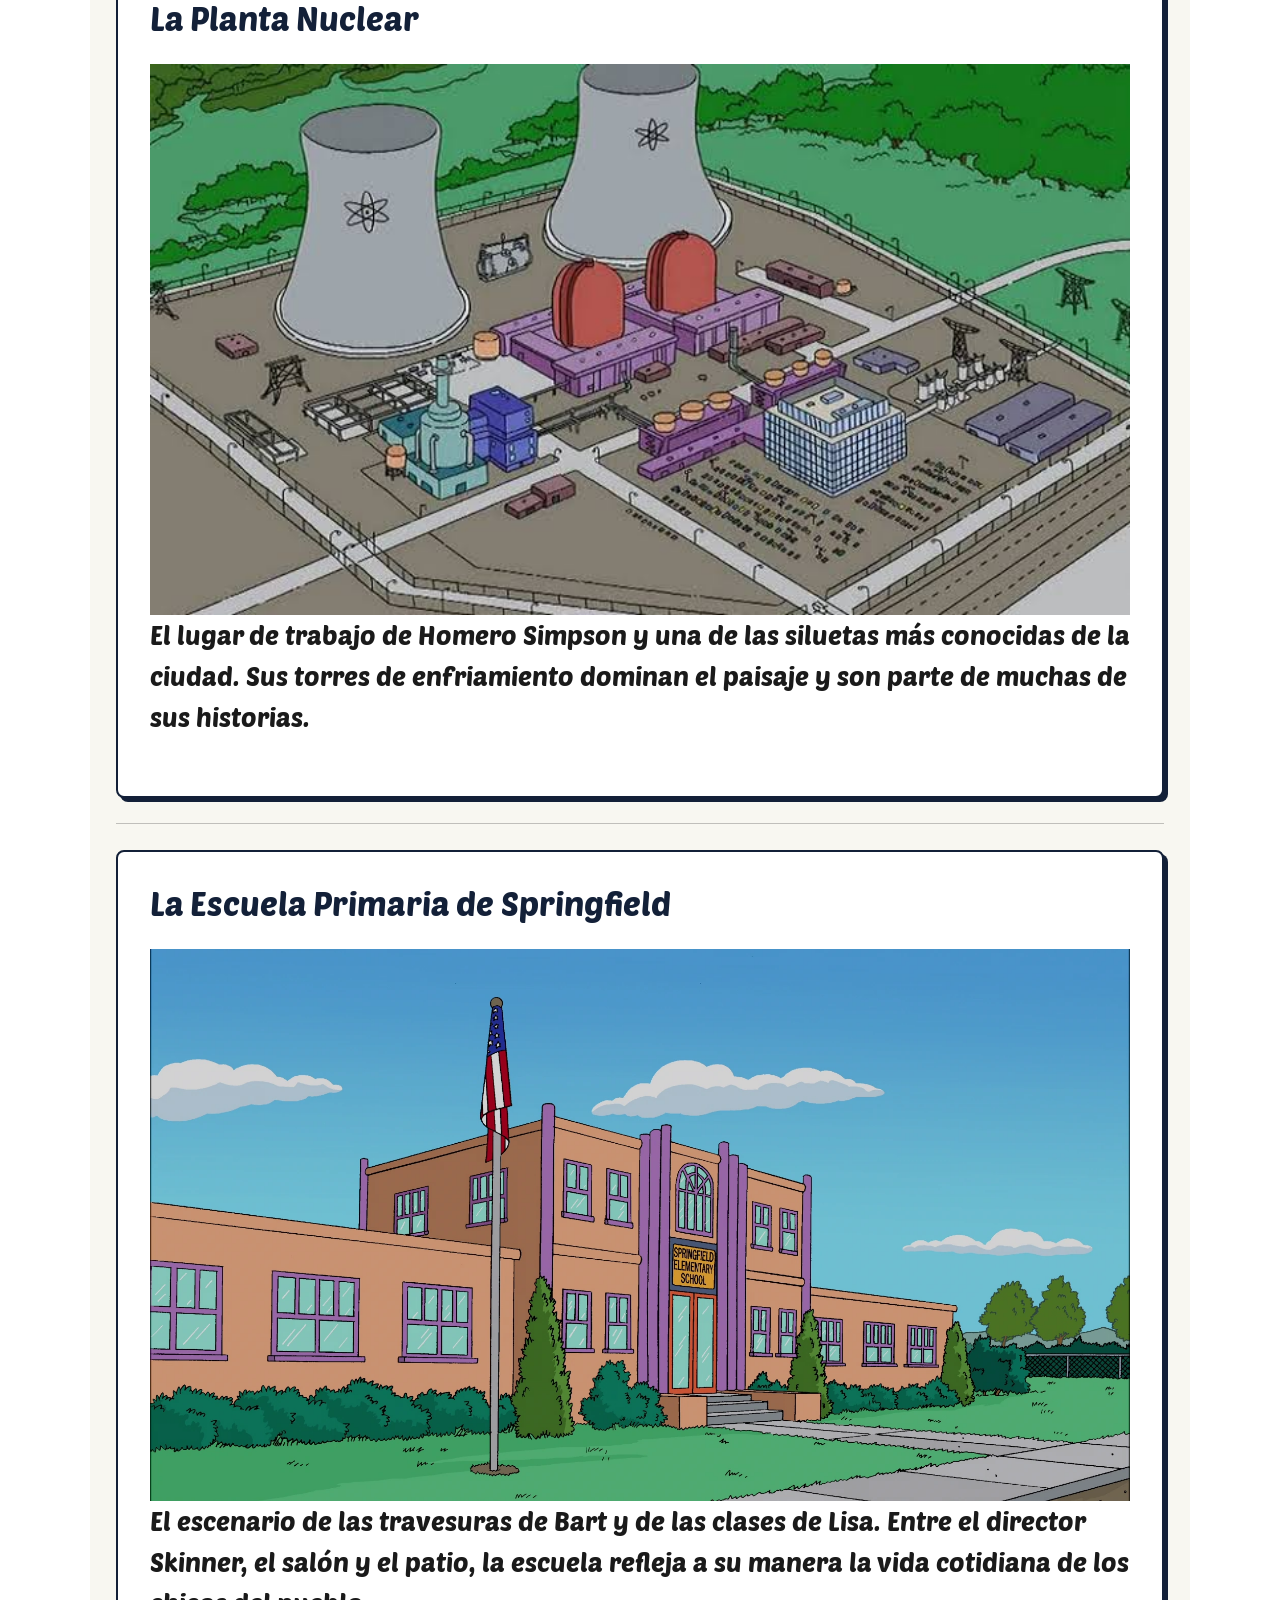
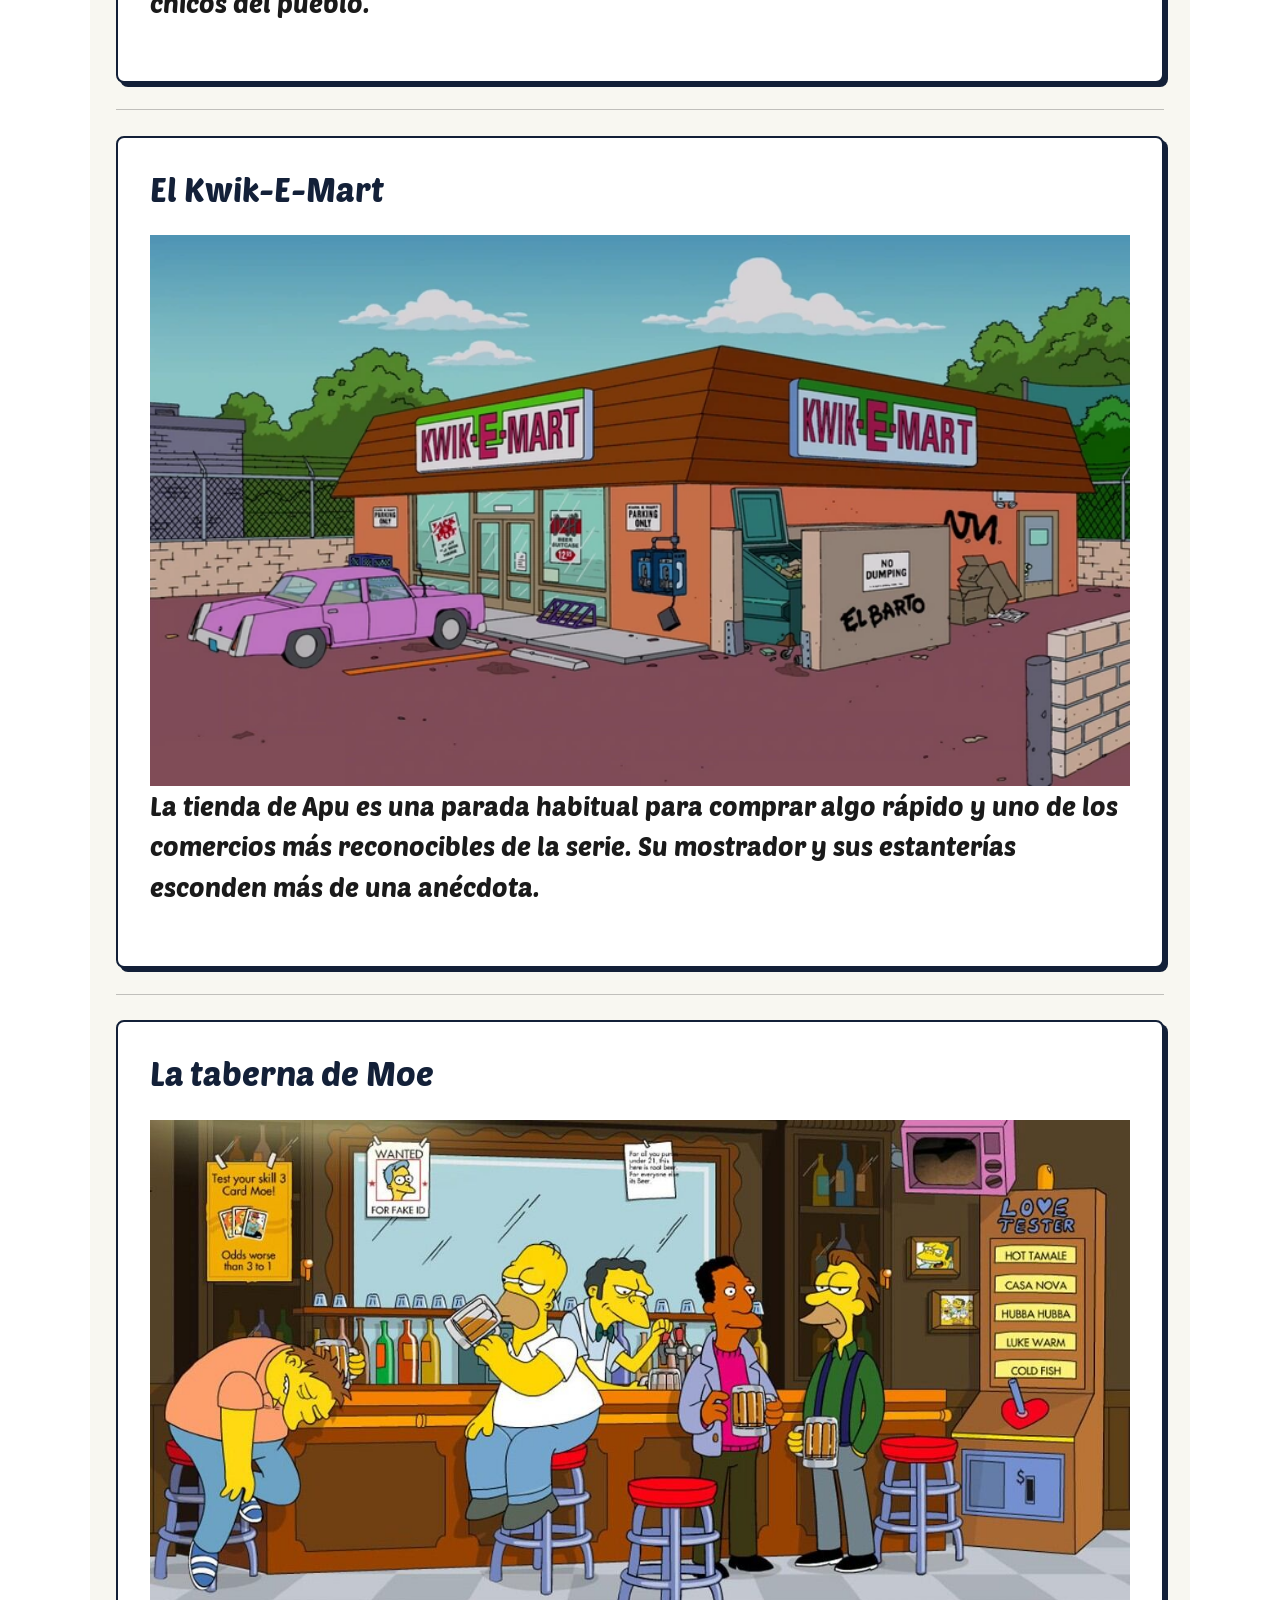
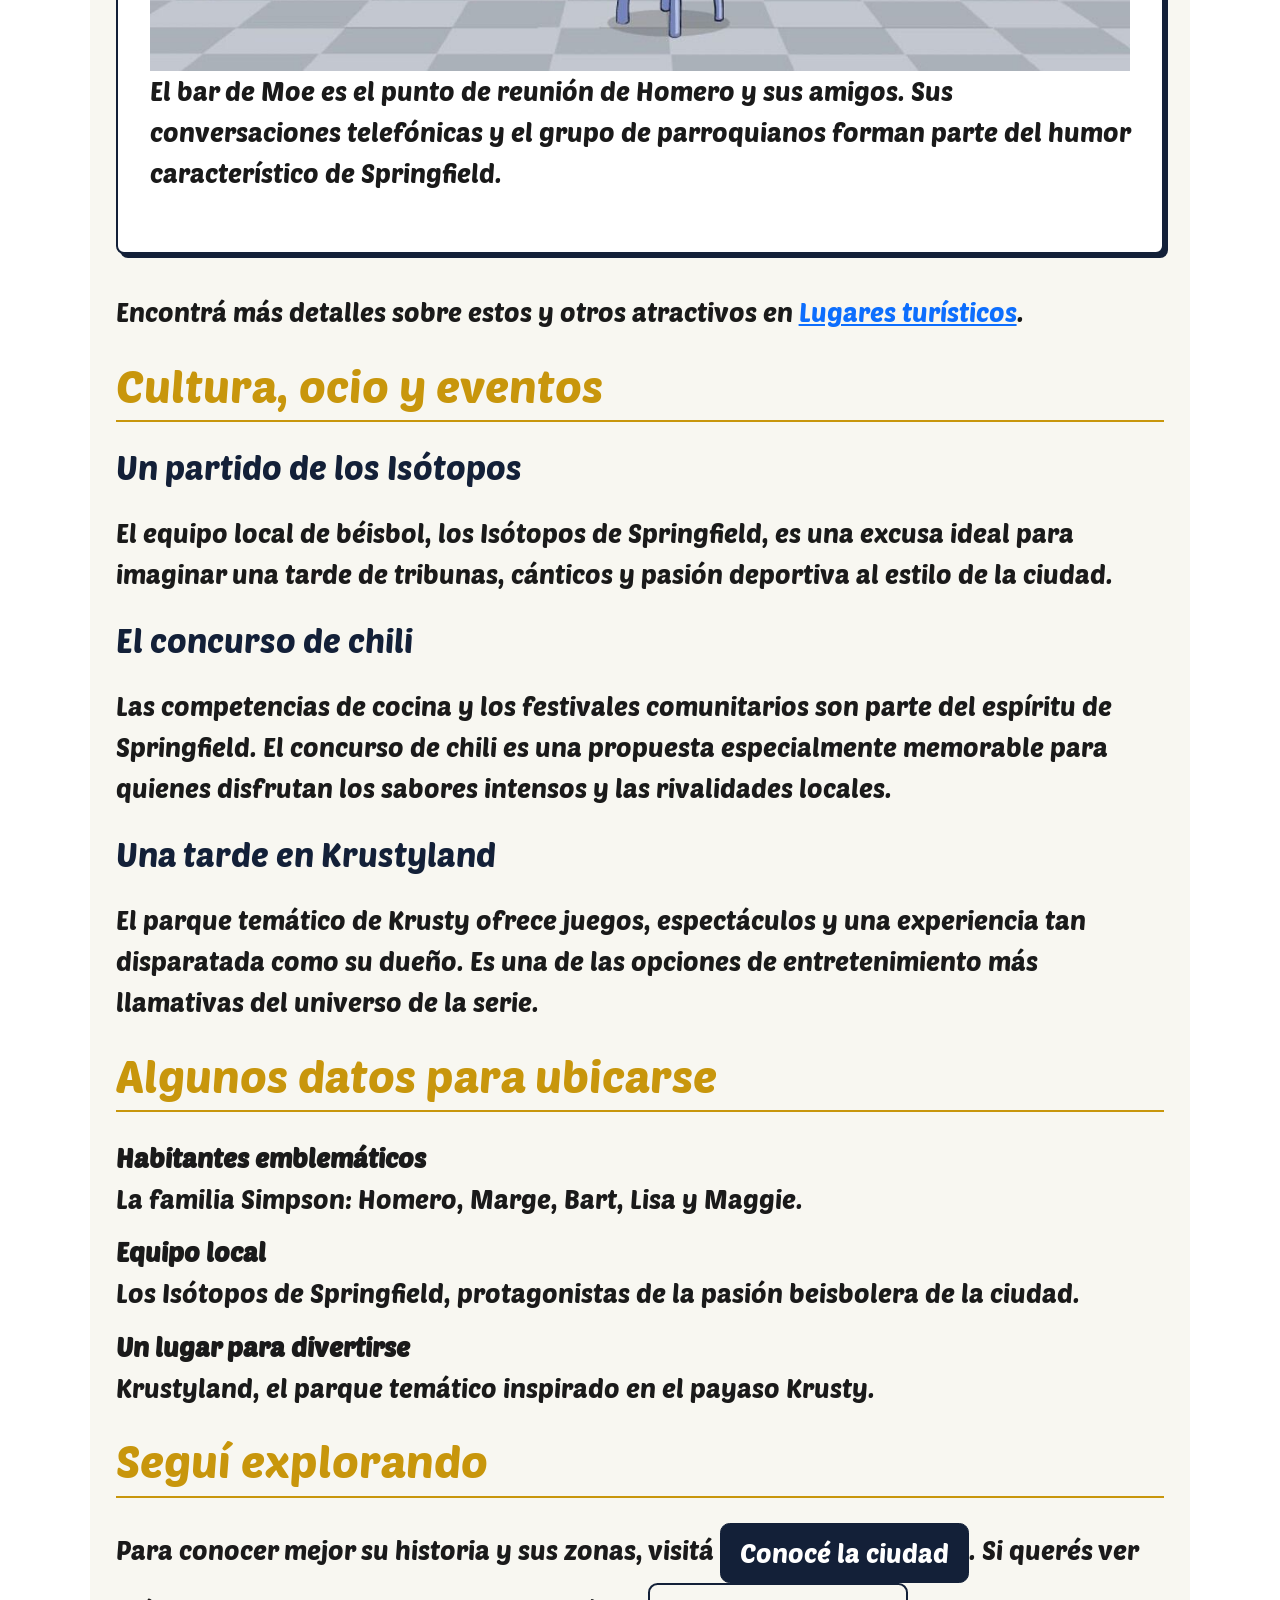
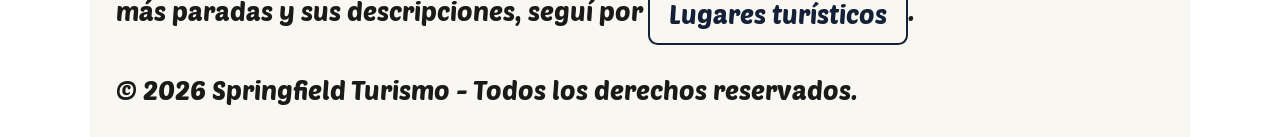
==== commit da5ffeb2: "feat, style: agrego imagenes a lugares, ajusto el encuadre de las img destacadas en index, agrego fu" ====
--- a/index.html
+++ b/index.html
@@ -17,14 +17,20 @@
         <h2>La ciudad donde <em>todo</em> puede pasar</h2>
         <figure class="imagenSpringfield">
             <span class="badge badge-destacado">¡Destino Turístico #1!</span>
-            <img src="./IMG/welcomeToSpringfield.jpg" alt="Vista ilustrada de Springfield">
+            <img src="./IMG/welcomeToSpringfield.jpg" alt="Vista ilustrada de Springfield" class="imagenSpringfield">
             <figcaption>Una primera mirada a la ciudad de Los Simpson.</figcaption>
         </figure>
         
     </header>
     <nav class="navbar navbar-expand-lg bg-body-tertiary sticky-top " data-bs-theme="dark">
             <div class="container-fluid">
-                <div class="collapse navbar-collapse justify-content-center">
+                <button class="navbar-toggler" type="button"
+                data-bs-toggle="collapse" data-bs-target="#menuPrincipal"
+                aria-controls="menuPrincipal" aria-expanded="false"
+                aria-label="Abrir navegación">
+                <span class="navbar-toggler-icon"></span>
+                </button>
+                <div class="collapse navbar-collapse justify-content-center" id="menuPrincipal">
                     <ul>                    
                         <li><a href="ciudad.html">Conocé la ciudad</a></li>
                         <li><a href="lugares.html">Lugares turísticos</a></li>
@@ -59,6 +65,7 @@
                         paisaje y son parte de muchas de sus historias.
                     </p>
                 </article>
+                <hr>
                 <article>
                     <h3>La Escuela Primaria de Springfield</h3>
                     <img src="./IMG/escuelaPrimaria.webp" alt="escuelaPrimaria">
@@ -68,6 +75,7 @@
                         a su manera la vida cotidiana de los chicos del pueblo.
                     </p>
                 </article>
+                <hr>
                 <article>
                     <h3>El Kwik-E-Mart</h3>
                     <img src="./IMG/Kwik-E-Mart.webp" alt="Tienda Kwik-E-Mart">
@@ -77,6 +85,7 @@
                         y sus estanterías esconden más de una anécdota.
                     </p>
                 </article>
+                <hr>
                 <article>
                     <h3>La taberna de Moe</h3>
                     <img src="./IMG/tabernaDeMoe.png" alt="tabernaDeMoe">
--- a/CSS/estilos.css
+++ b/CSS/estilos.css
@@ -115,6 +115,12 @@
   padding: 0 1rem;
 }
 
+img {
+  display: block;
+  max-width: 100%;
+  height: auto;
+}
+
 .imagenSpringfield img {
   display: block;
   width: 100%;
@@ -273,8 +279,9 @@
 
 /*Seccion de destacados */
 
+
 .destacados {
-  display: flex;
+  display: inline-block;
   flex-wrap: wrap;
   gap: 1.5rem;
   margin: 1.5rem 0;
@@ -292,14 +299,6 @@
   box-shadow: 4px 4px 0 var(--color-primario);
 }
 
-.destacados article img {
-  width: 100%;
-  height: 180px;
-  object-fit: cover;
-  border-radius: 5px;
-  margin-bottom: 1rem;
-}
-
 /* Seccion de barrios en ciudad*/
 
 .barrios-contenedor {
@@ -398,8 +397,11 @@
   color: var(--color-secundario);
 }
 
-
-
-
-
-
+html.oscuro {
+  font-size: 1.6em;
+  background: url("../IMG/fondoModoOscuro.png") center / cover fixed no-repeat;
+}
+
+
+
+
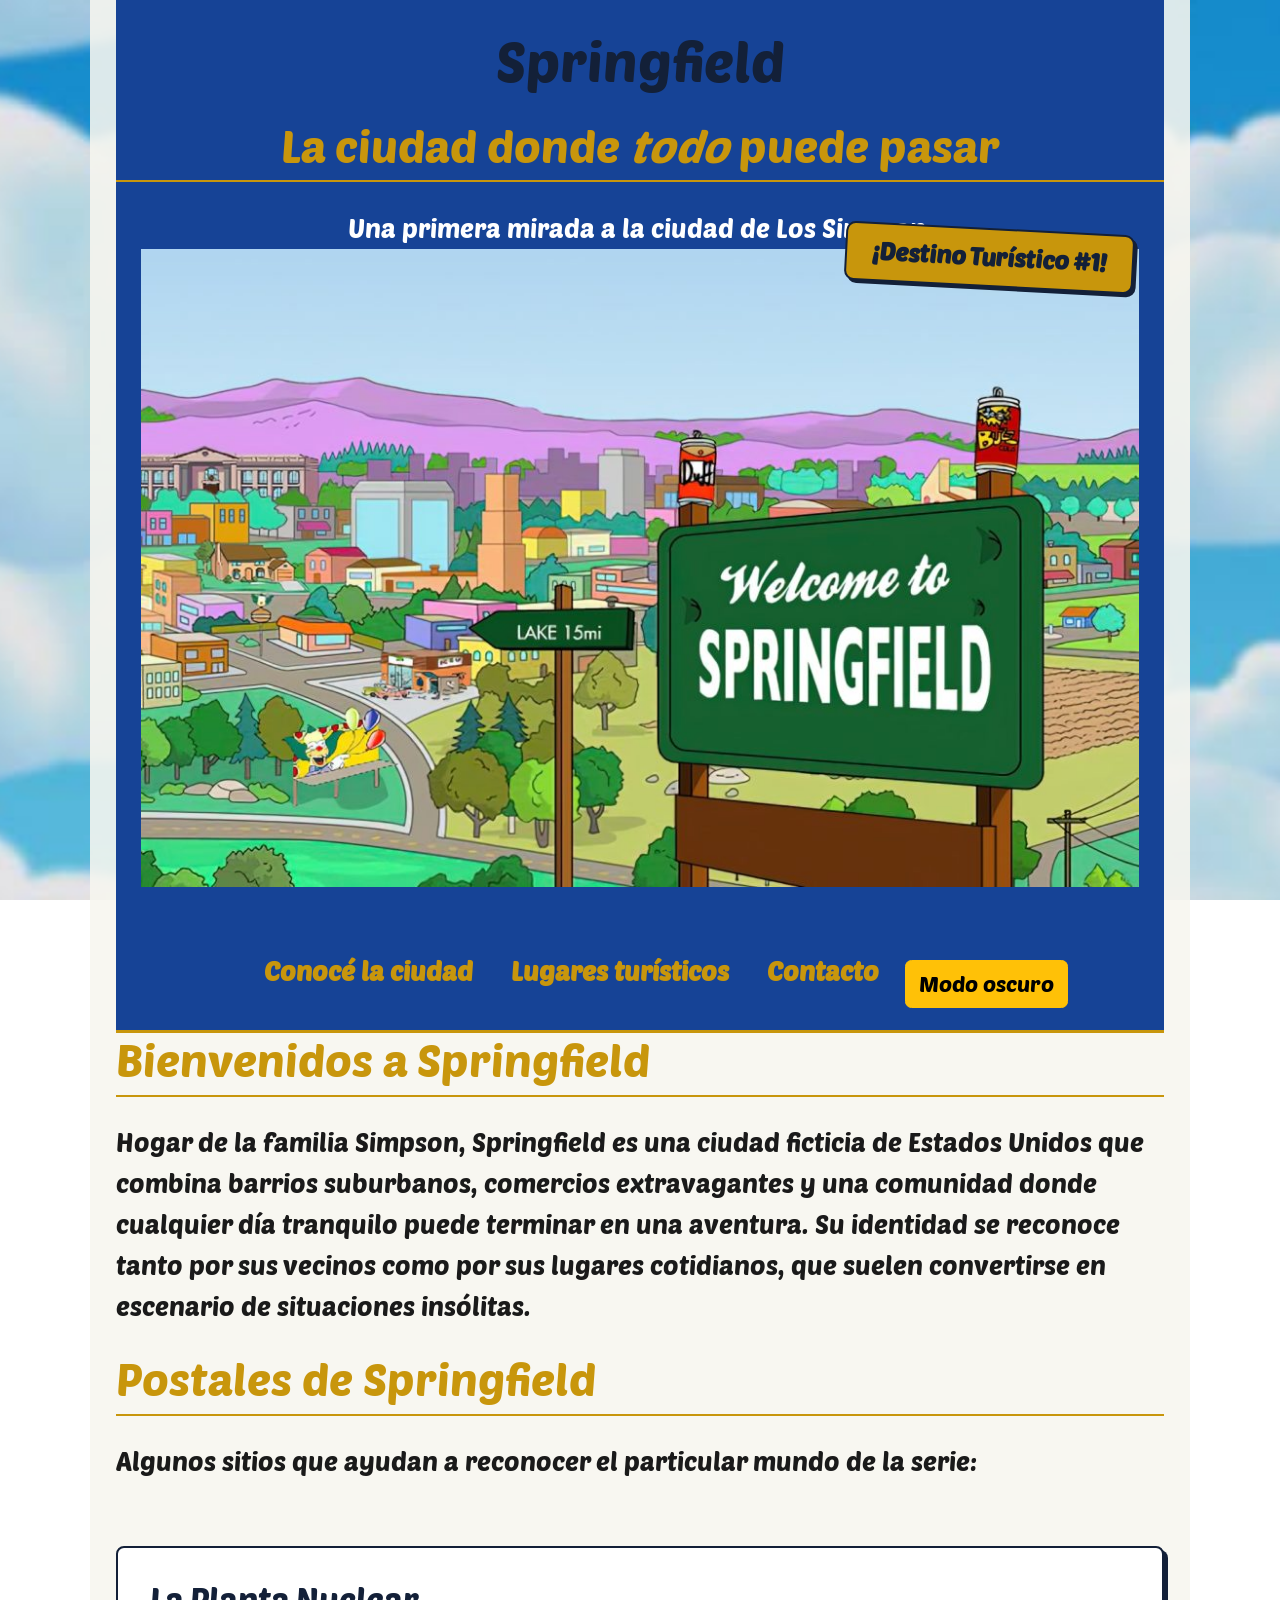
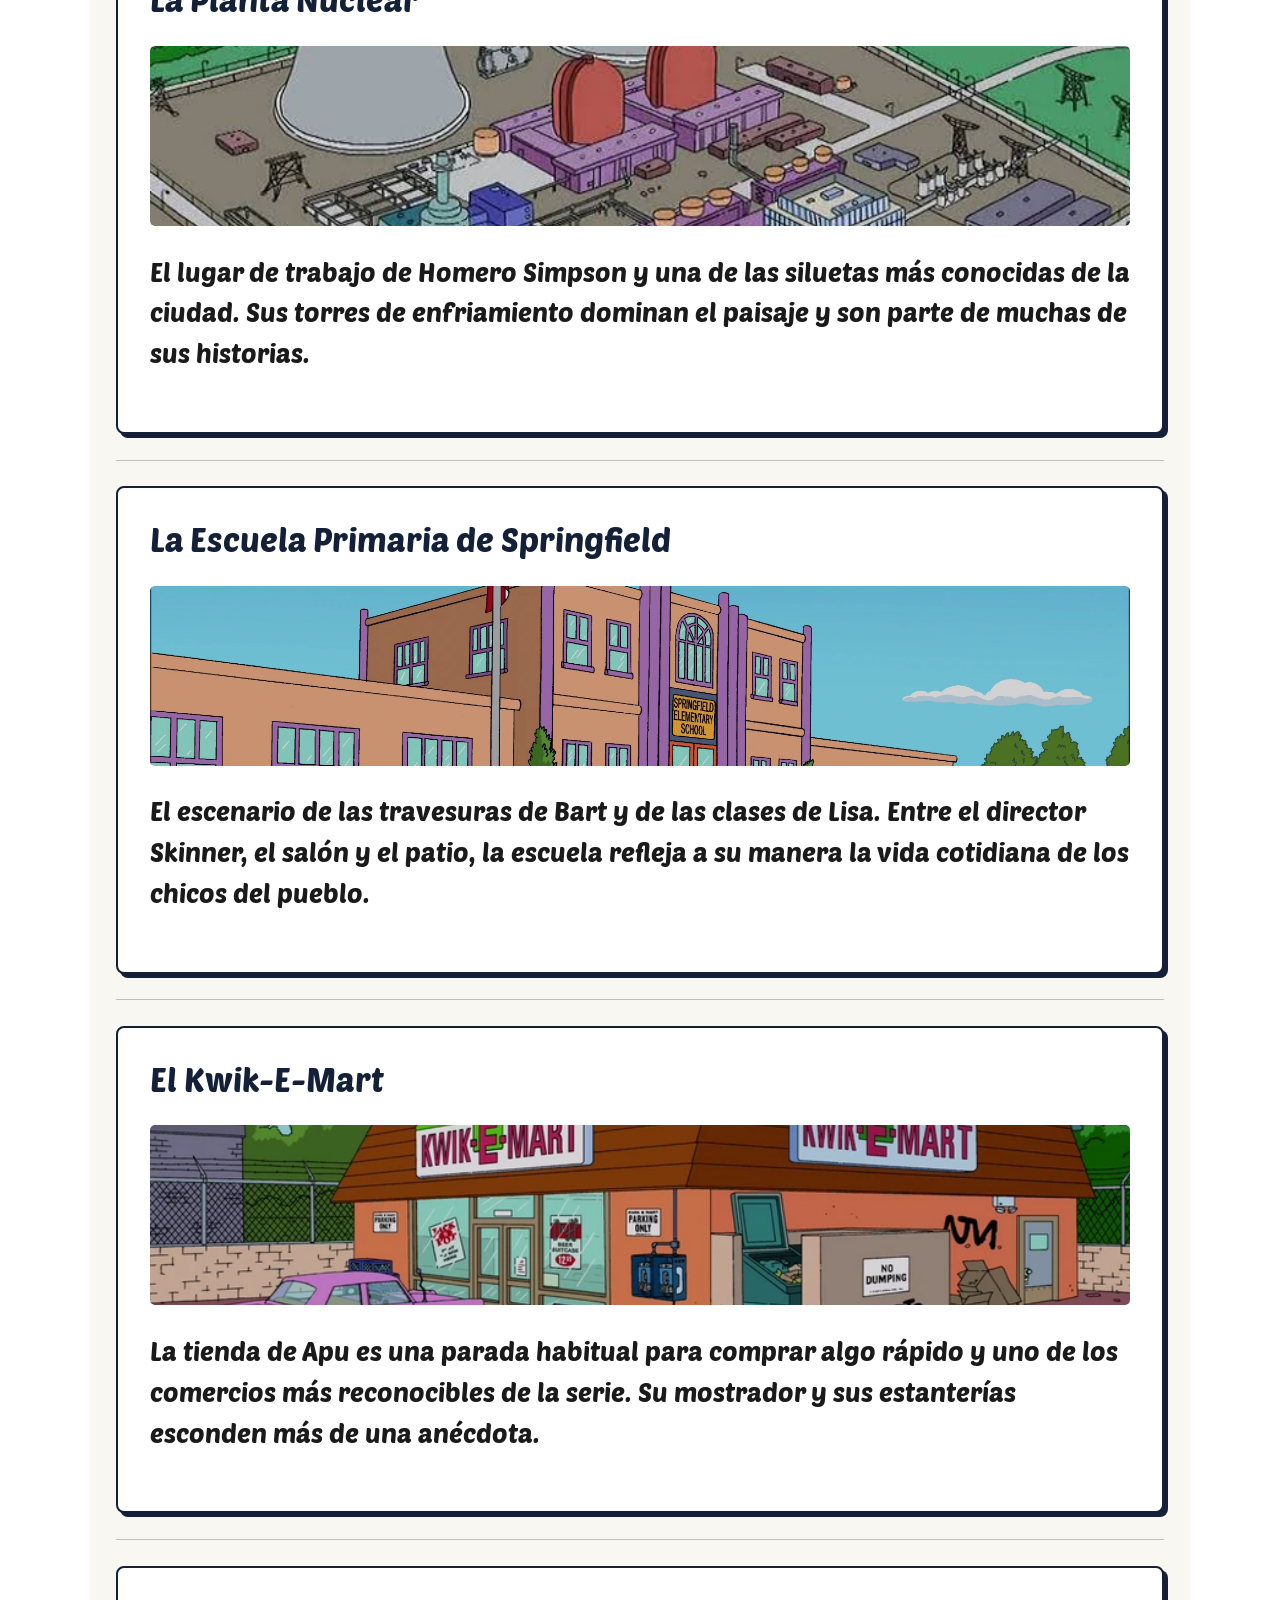
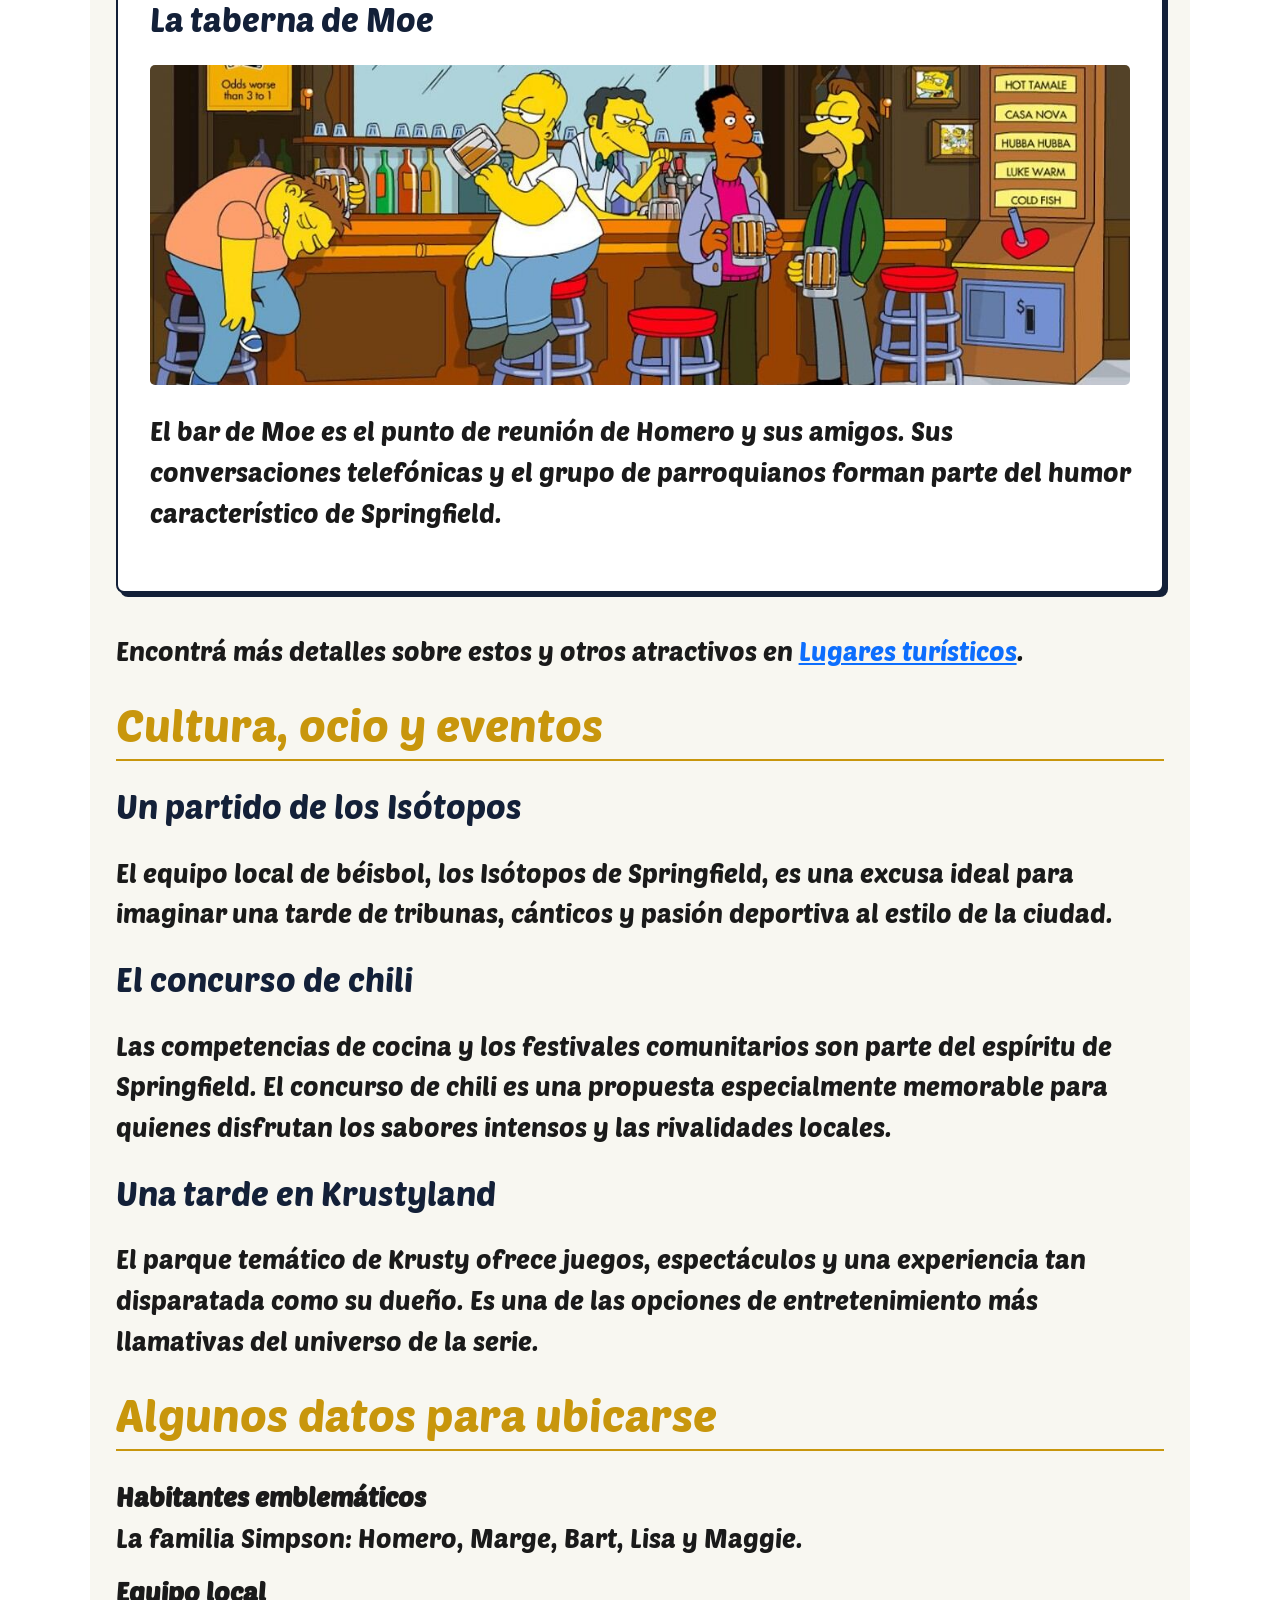
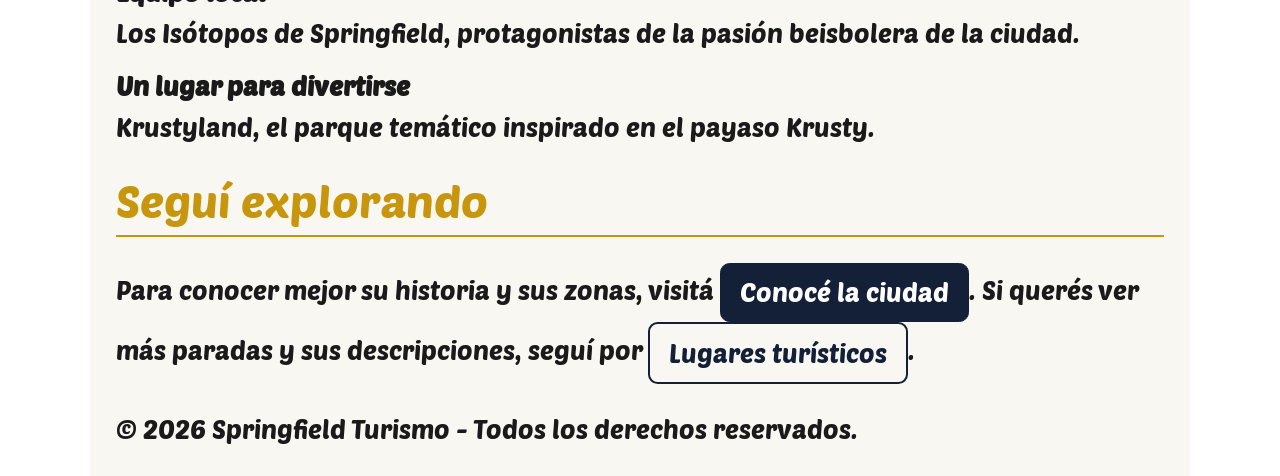
==== commit 4fcbaf9f: "Merge branch 'master' of https://github.com/joacoprt/trabajo-practico-grupo-12" ====
--- a/index.html
+++ b/index.html
@@ -17,7 +17,7 @@
         <h2>La ciudad donde <em>todo</em> puede pasar</h2>
         <figure class="imagenSpringfield">
             <span class="badge badge-destacado">¡Destino Turístico #1!</span>
-            <img src="./IMG/welcomeToSpringfield.jpg" alt="Vista ilustrada de Springfield" class="imagenSpringfield">
+            <img src="./IMG/welcomeToSpringfield.jpg" alt="Vista ilustrada de Springfield">
             <figcaption>Una primera mirada a la ciudad de Los Simpson.</figcaption>
         </figure>
         
@@ -88,7 +88,7 @@
                 <hr>
                 <article>
                     <h3>La taberna de Moe</h3>
-                    <img src="./IMG/tabernaDeMoe.png" alt="tabernaDeMoe">
+                    <img src="./IMG/tabernaDeMoe.png" alt="tabernaDeMoe" class="img-taberna">
                     <p>
                         El bar de Moe es el punto de reunión de Homero y sus amigos.
                         Sus conversaciones telefónicas y el grupo de parroquianos forman
--- a/CSS/estilos.css
+++ b/CSS/estilos.css
@@ -299,6 +299,18 @@
   box-shadow: 4px 4px 0 var(--color-primario);
 }
 
+.destacados article img {
+  width: 100%;
+  height: 180px;
+  object-fit: cover;
+  border-radius: 5px;
+  margin-bottom: 1rem;
+}
+
+.destacados article img.img-taberna {
+  height: 320px;
+}
+
 /* Seccion de barrios en ciudad*/
 
 .barrios-contenedor {
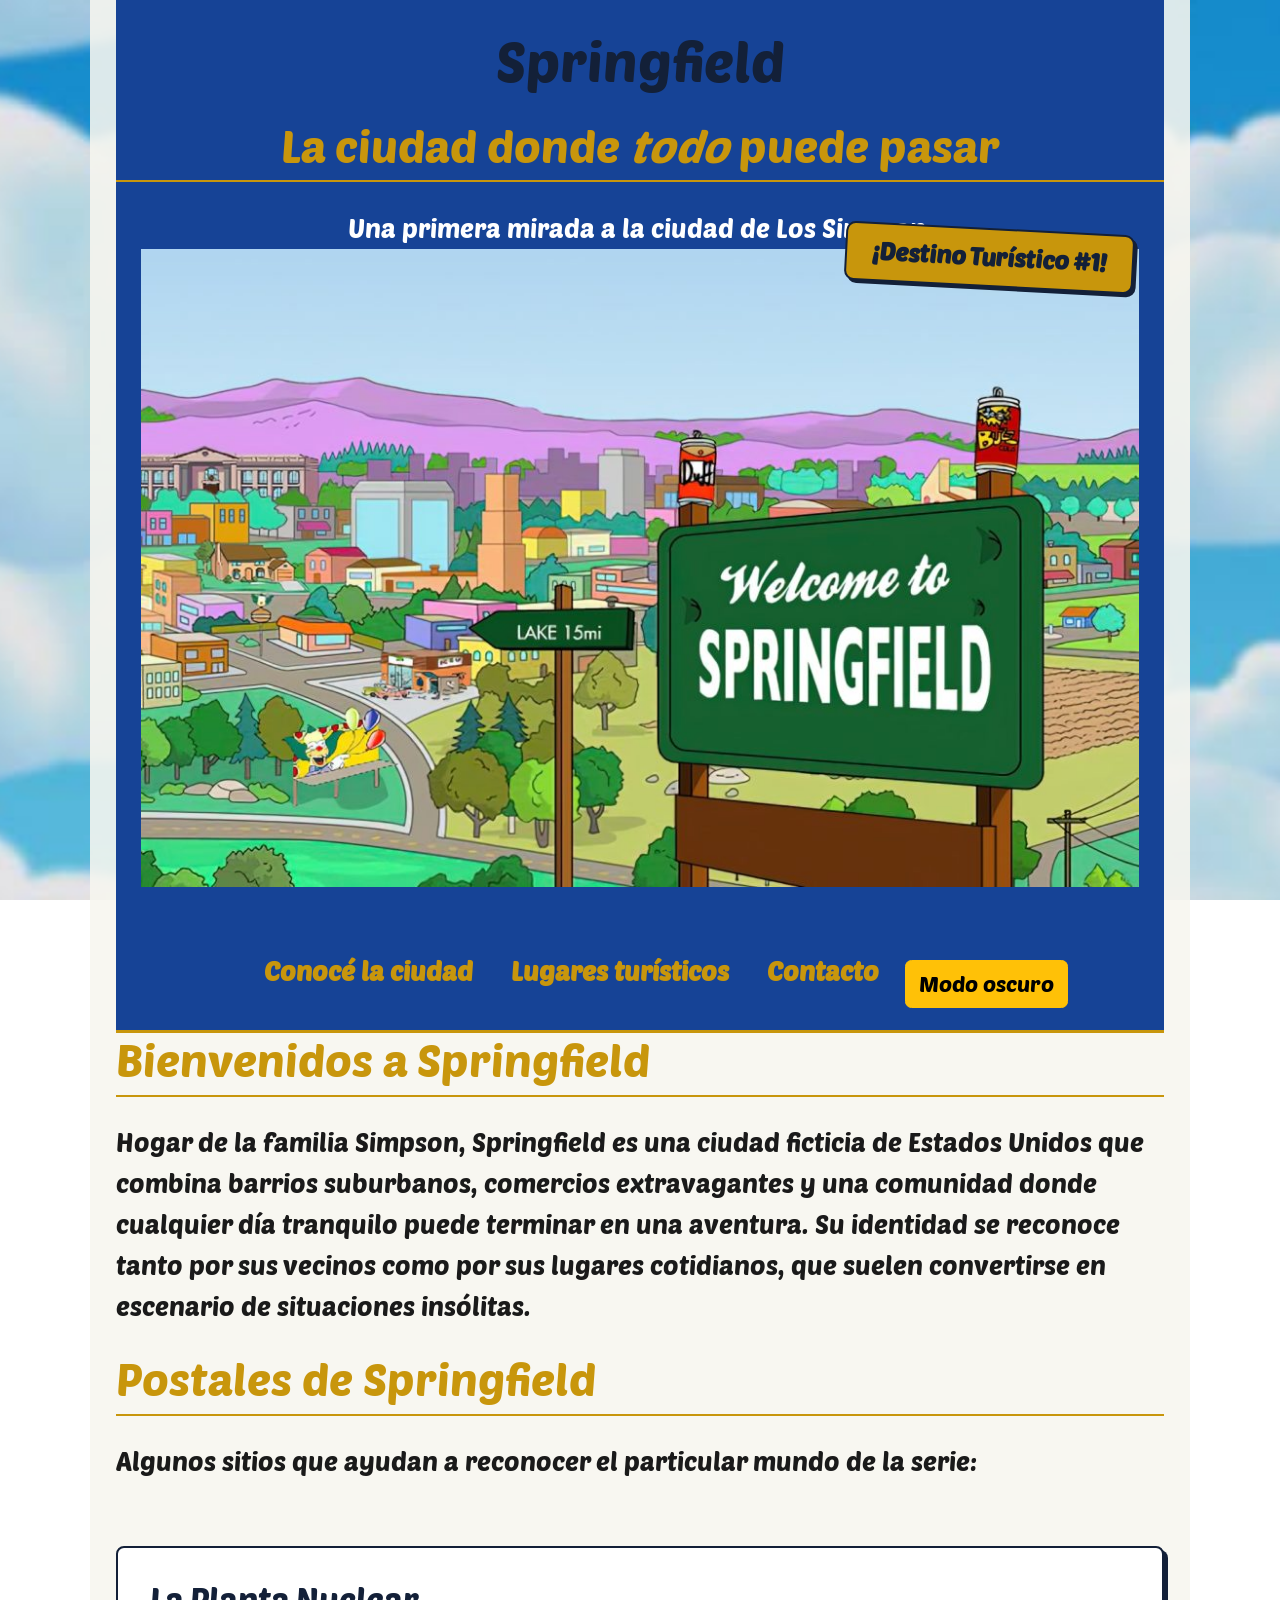
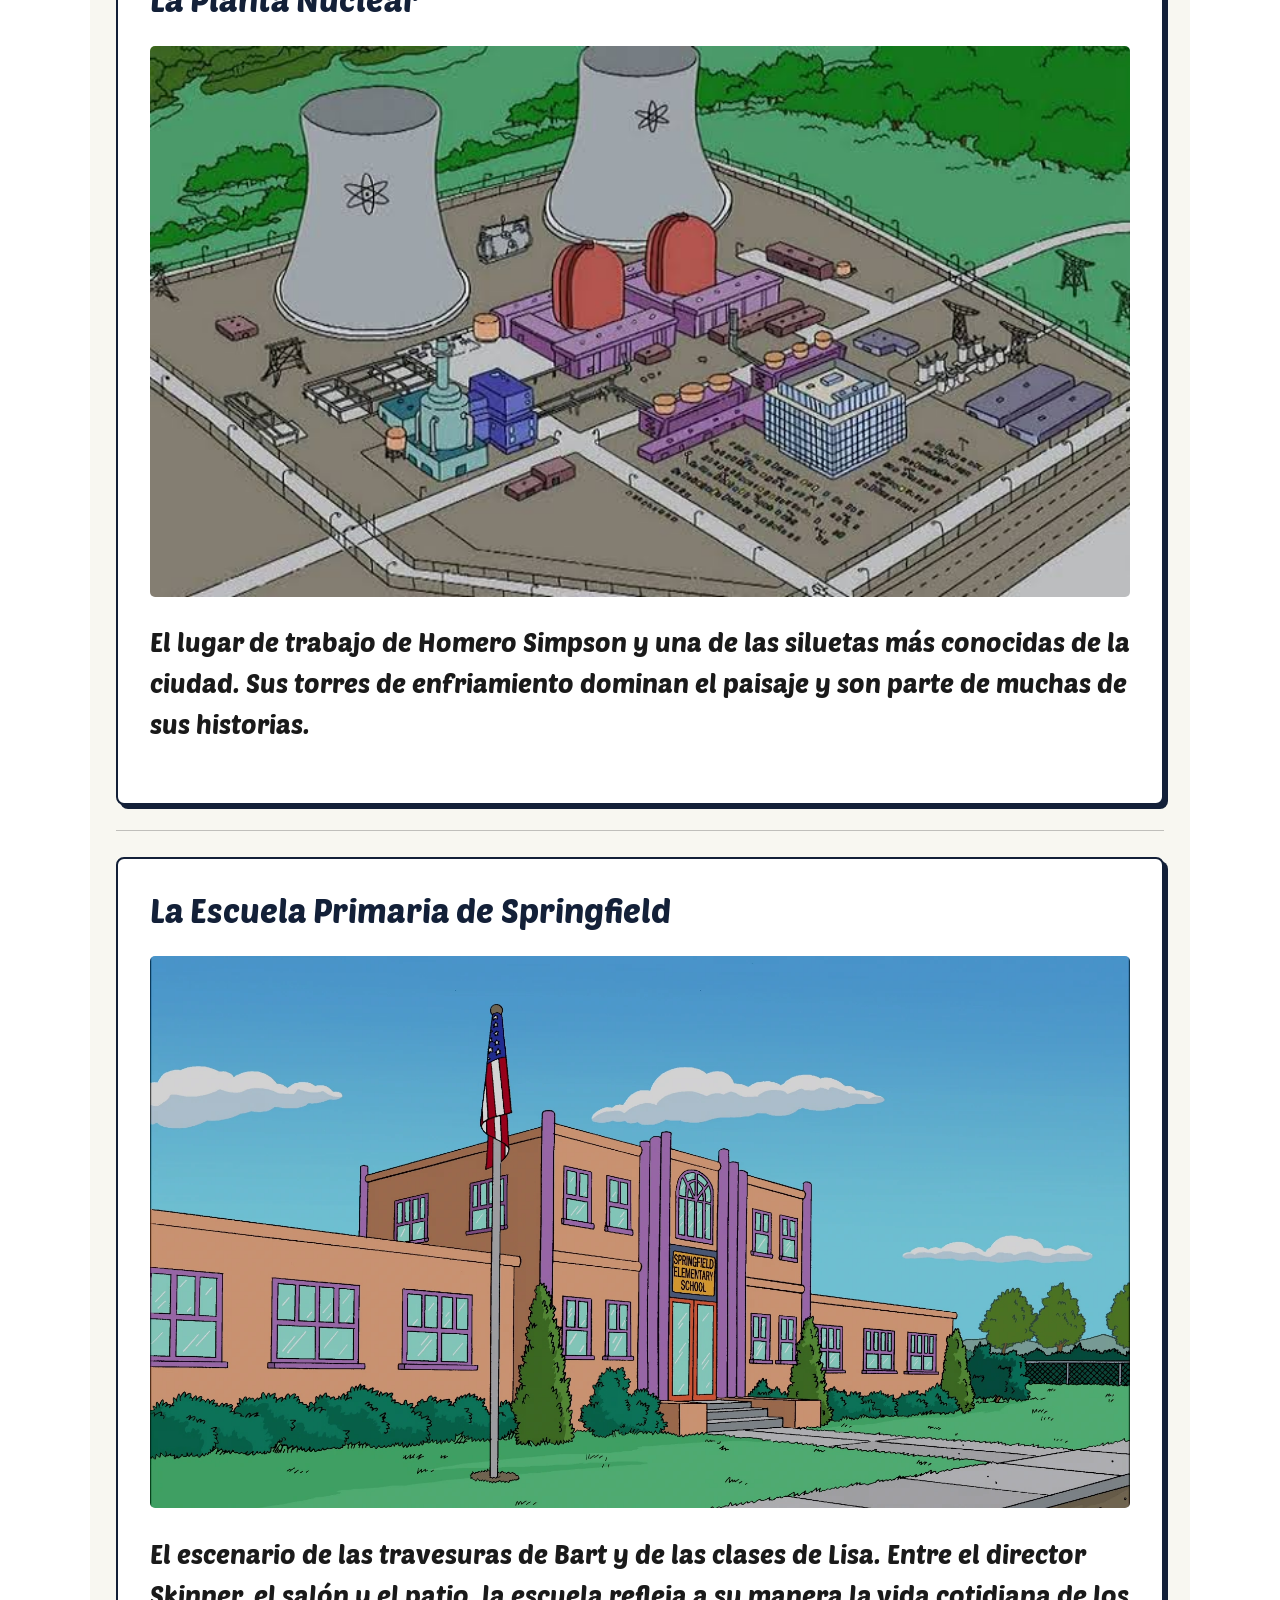
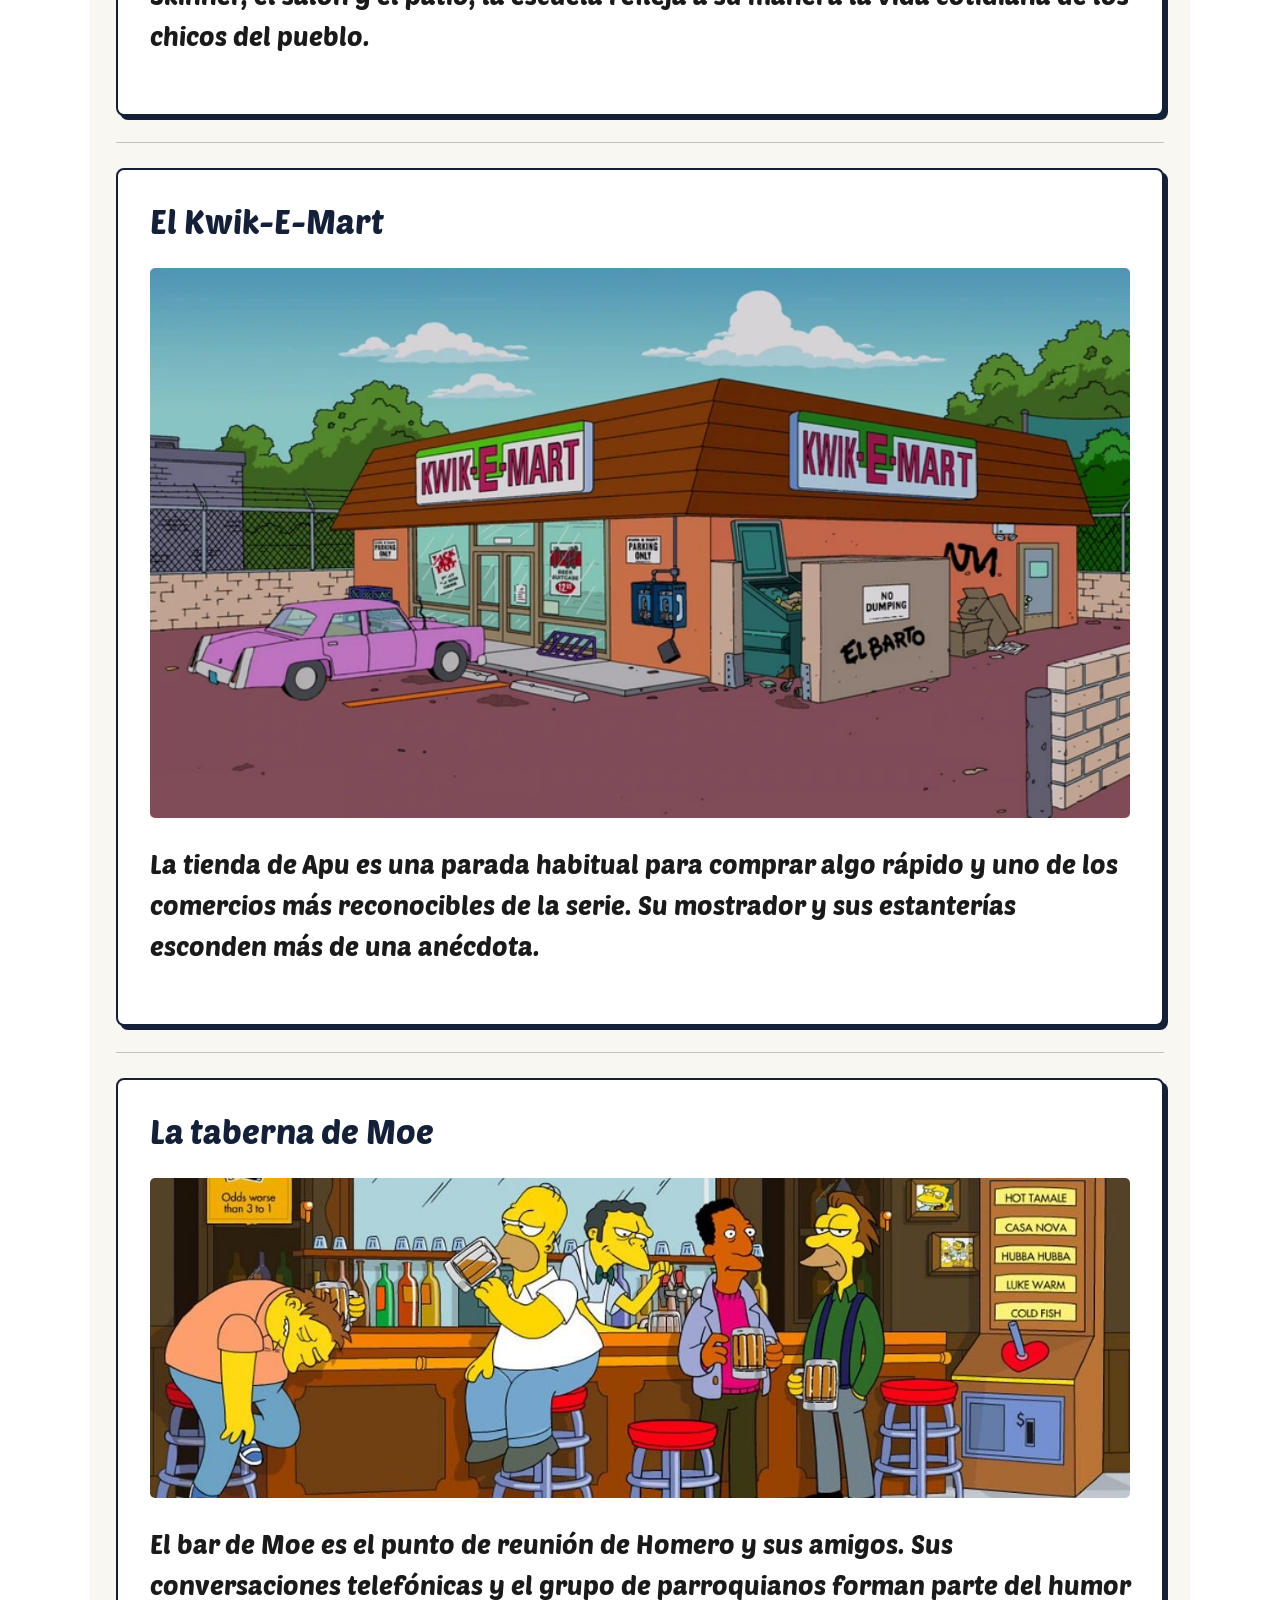
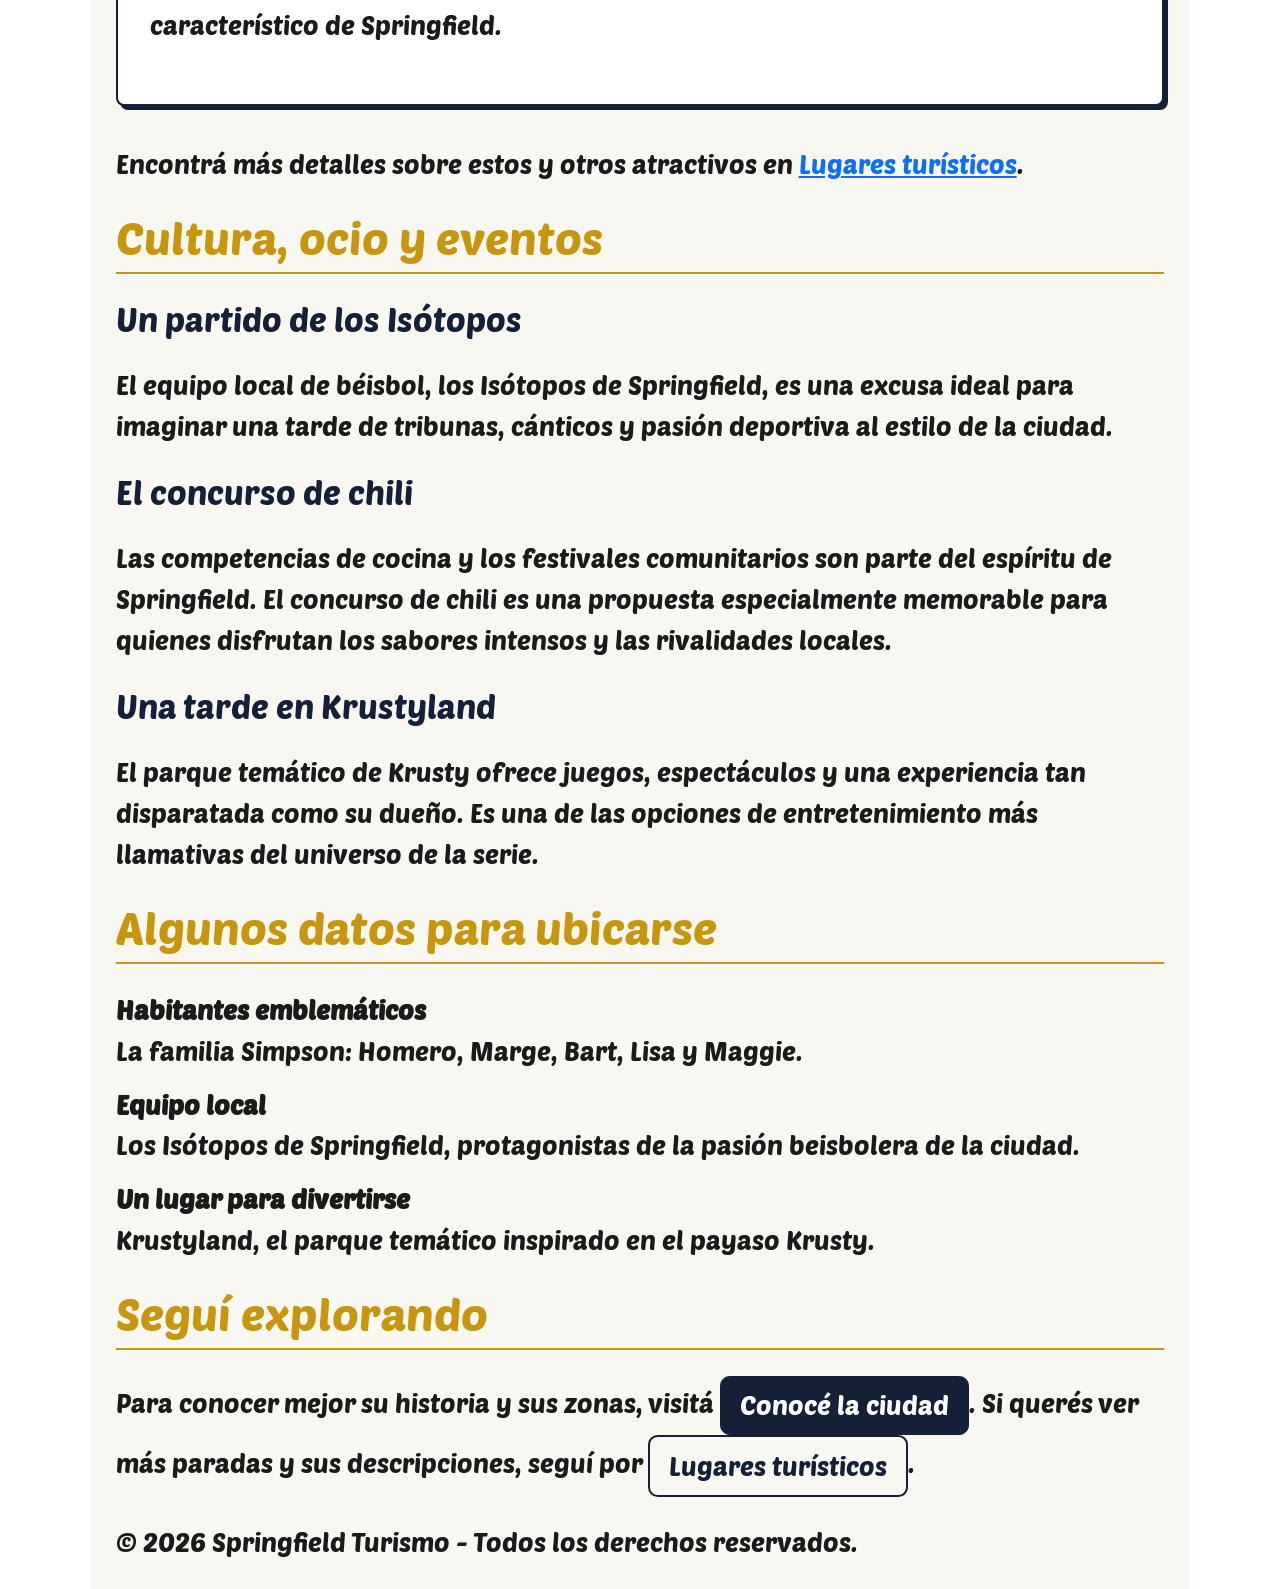
==== commit 5ff4ce3a: "." ====
--- a/index.html
+++ b/index.html
@@ -8,7 +8,7 @@
     <link rel="preconnect" href="https://fonts.gstatic.com" crossorigin>
     <link href="https://fonts.googleapis.com/css2?family=Poetsen+One&display=swap" rel="stylesheet">
     <link href="https://cdn.jsdelivr.net/npm/bootstrap@5.3.8/dist/css/bootstrap.min.css" rel="stylesheet" integrity="sha384-sRIl4kxILFvY47J16cr9ZwB07vP4J8+LH7qKQnuqkuIAvNWLzeN8tE5YBujZqJLB" crossorigin="anonymous">
-    <link rel=stylesheet href="CSS/estilos.css"> 
+    <link rel=stylesheet href="./CSS/estilos.css"> 
 </head>
 <body>
     
--- a/CSS/estilos.css
+++ b/CSS/estilos.css
@@ -301,7 +301,6 @@
 
 .destacados article img {
   width: 100%;
-  height: 180px;
   object-fit: cover;
   border-radius: 5px;
   margin-bottom: 1rem;
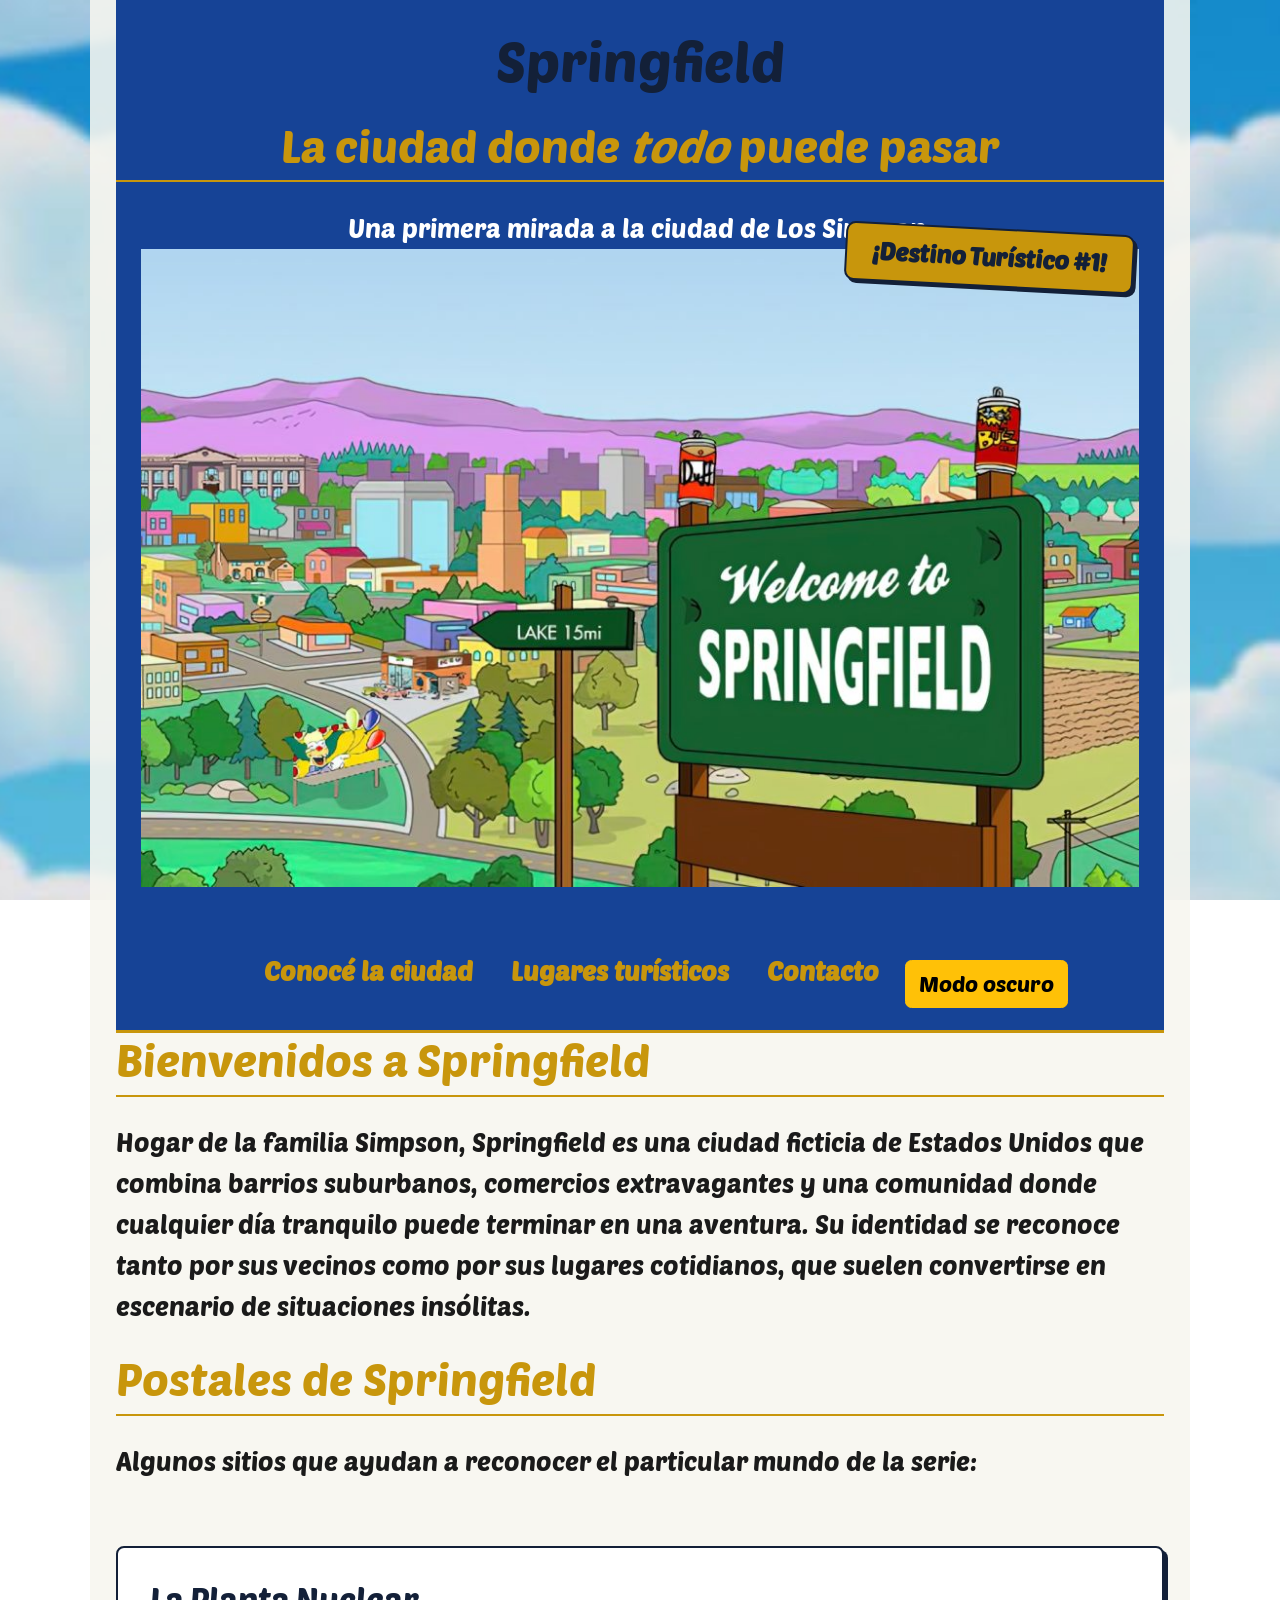
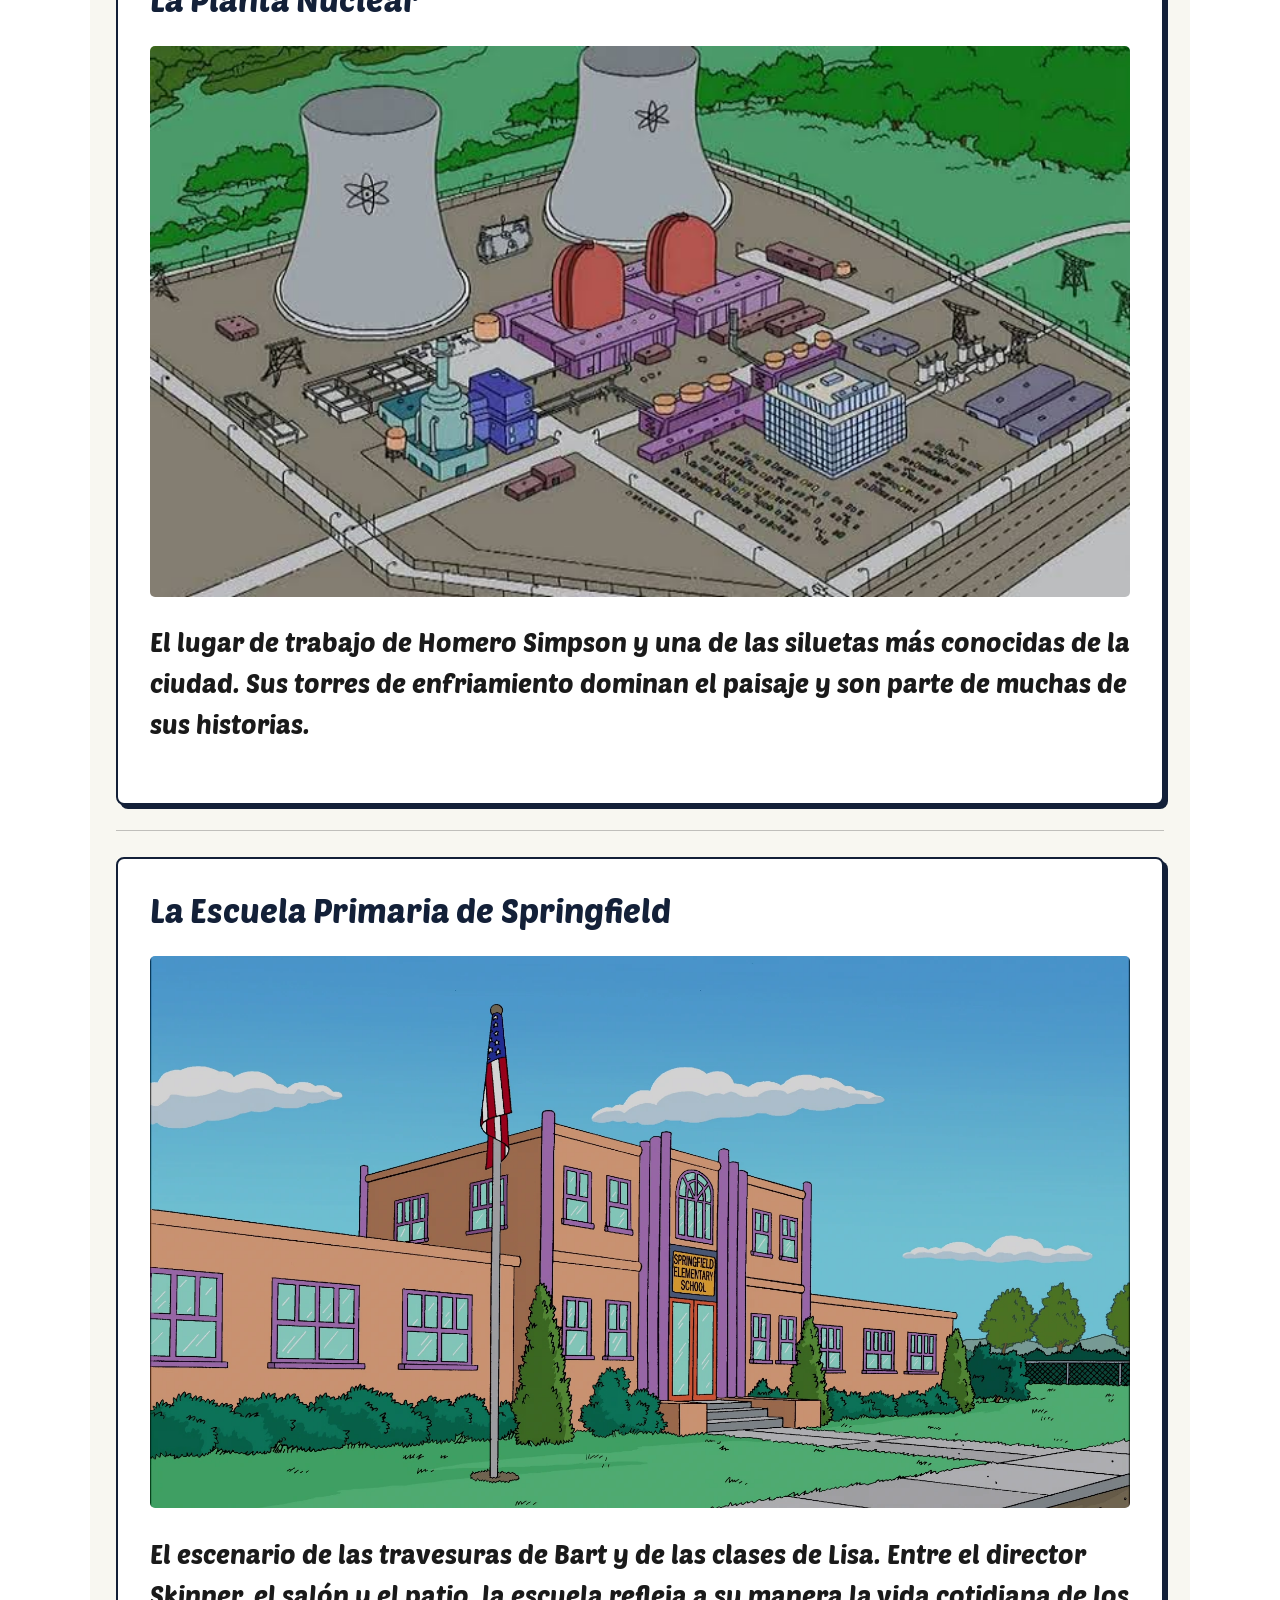
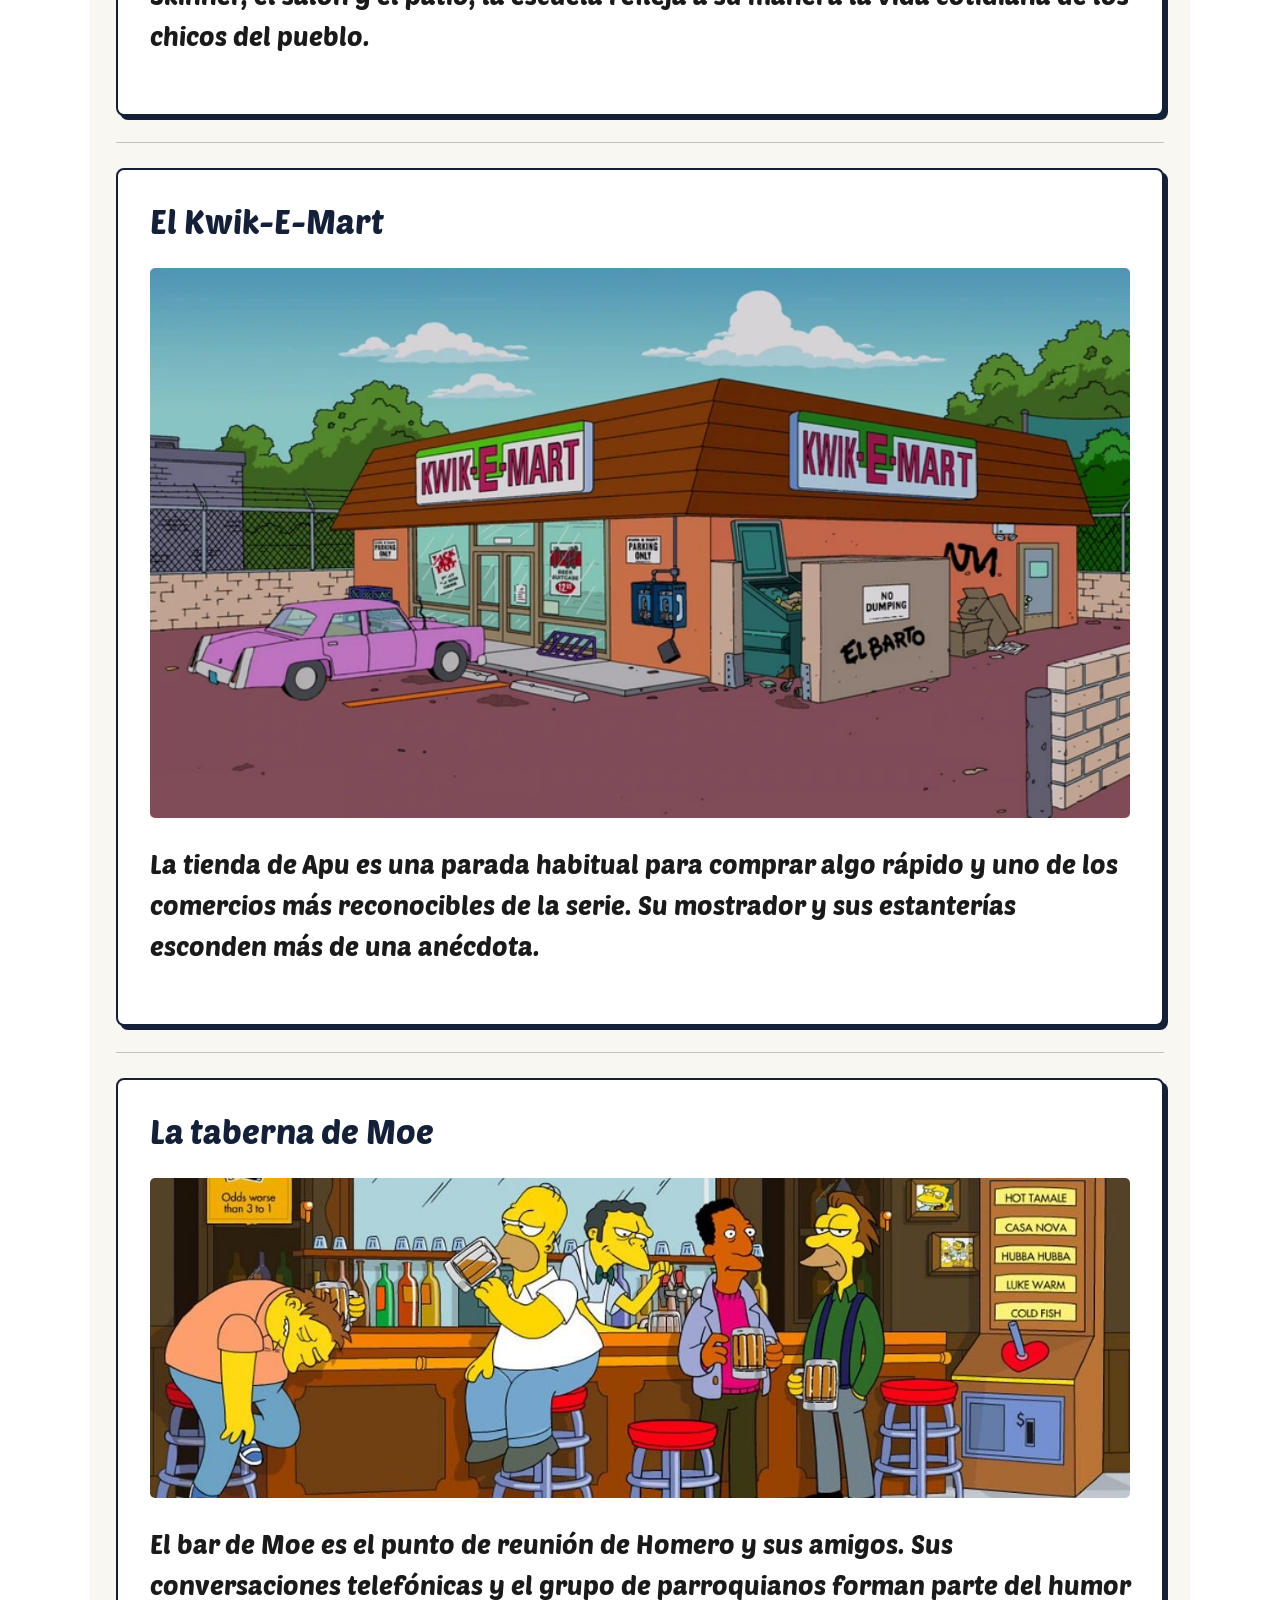
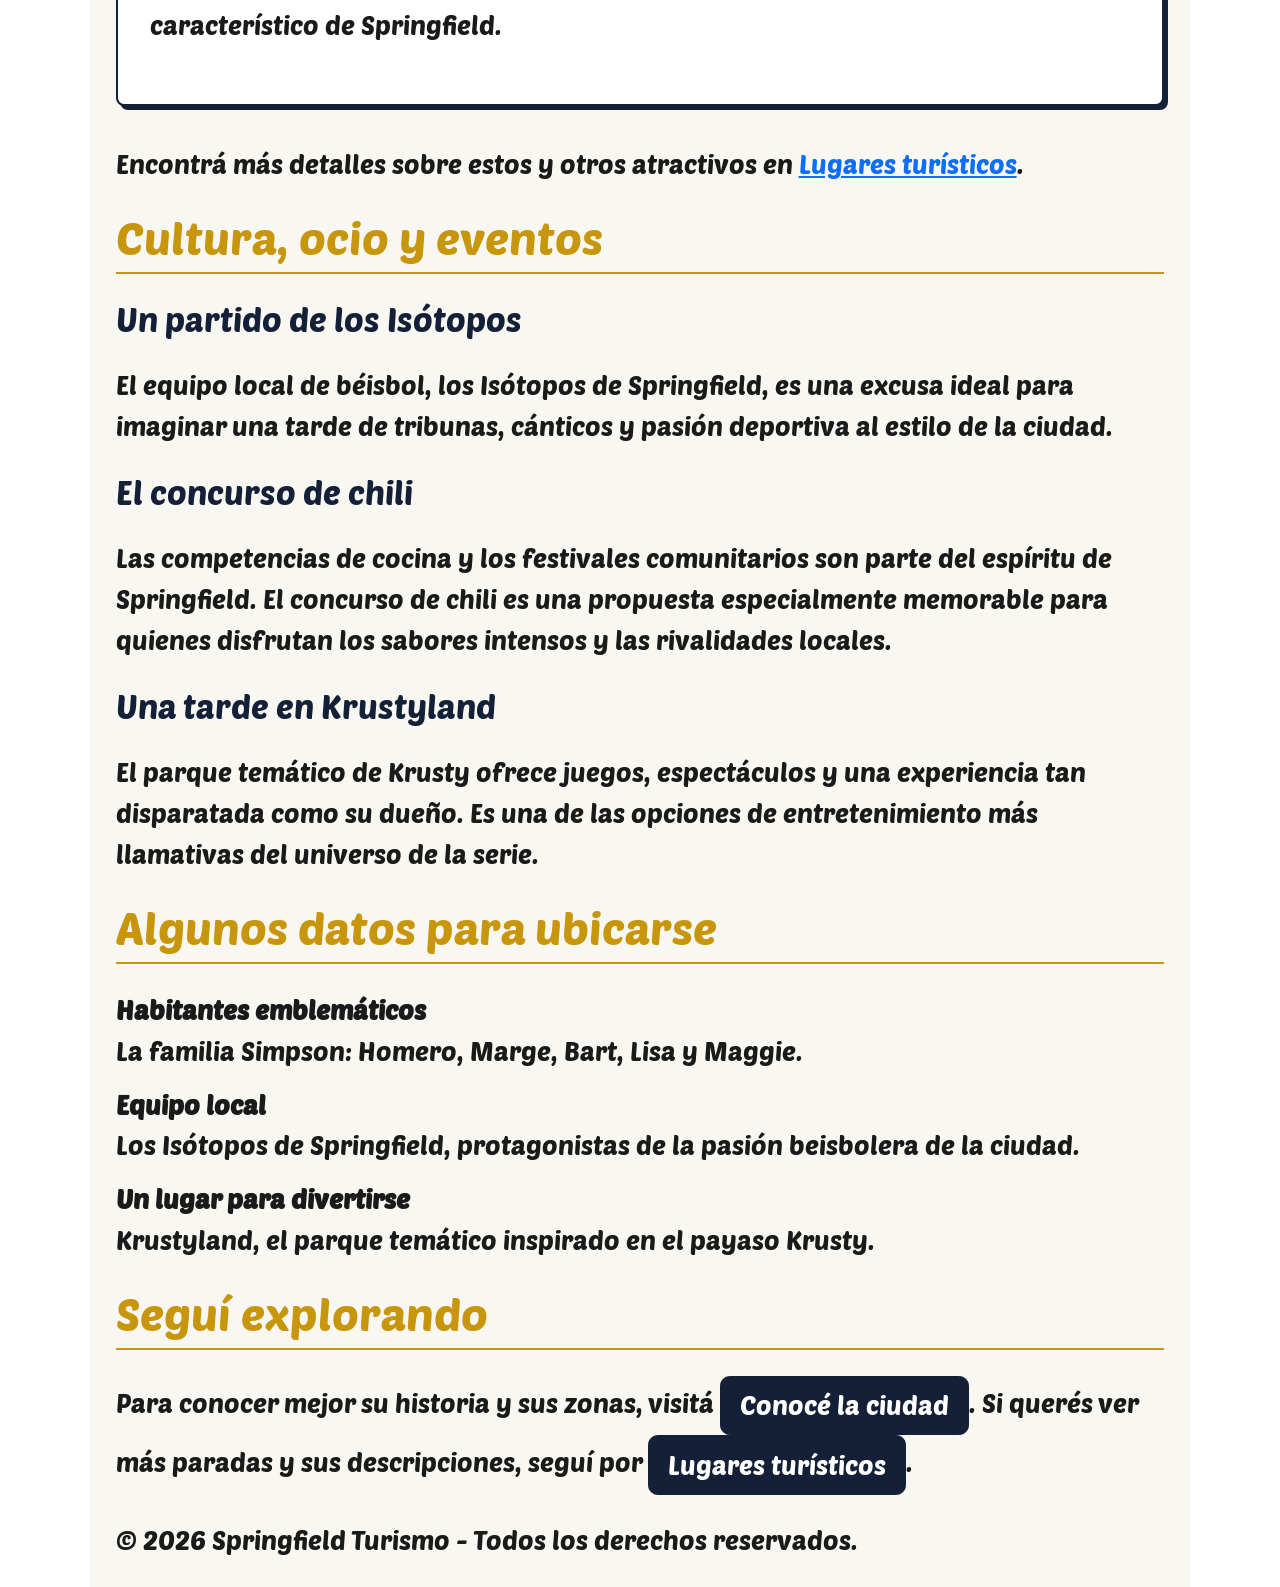
==== commit bcffb7dc: "Update index.html fixed boton del aside" ====
--- a/index.html
+++ b/index.html
@@ -159,7 +159,7 @@
                 Para conocer mejor su historia y sus zonas, visitá
                 <a href="ciudad.html" class="btn btn-primary">Conocé la ciudad</a>. Si querés ver más paradas
                 y sus descripciones, seguí por
-                <a href="lugares.html" class="btn btn-outline-primary">Lugares turísticos</a>.
+                <a href="lugares.html" class="btn btn-primary">Lugares turísticos</a>.
             </p>
         </aside>
     </main>
